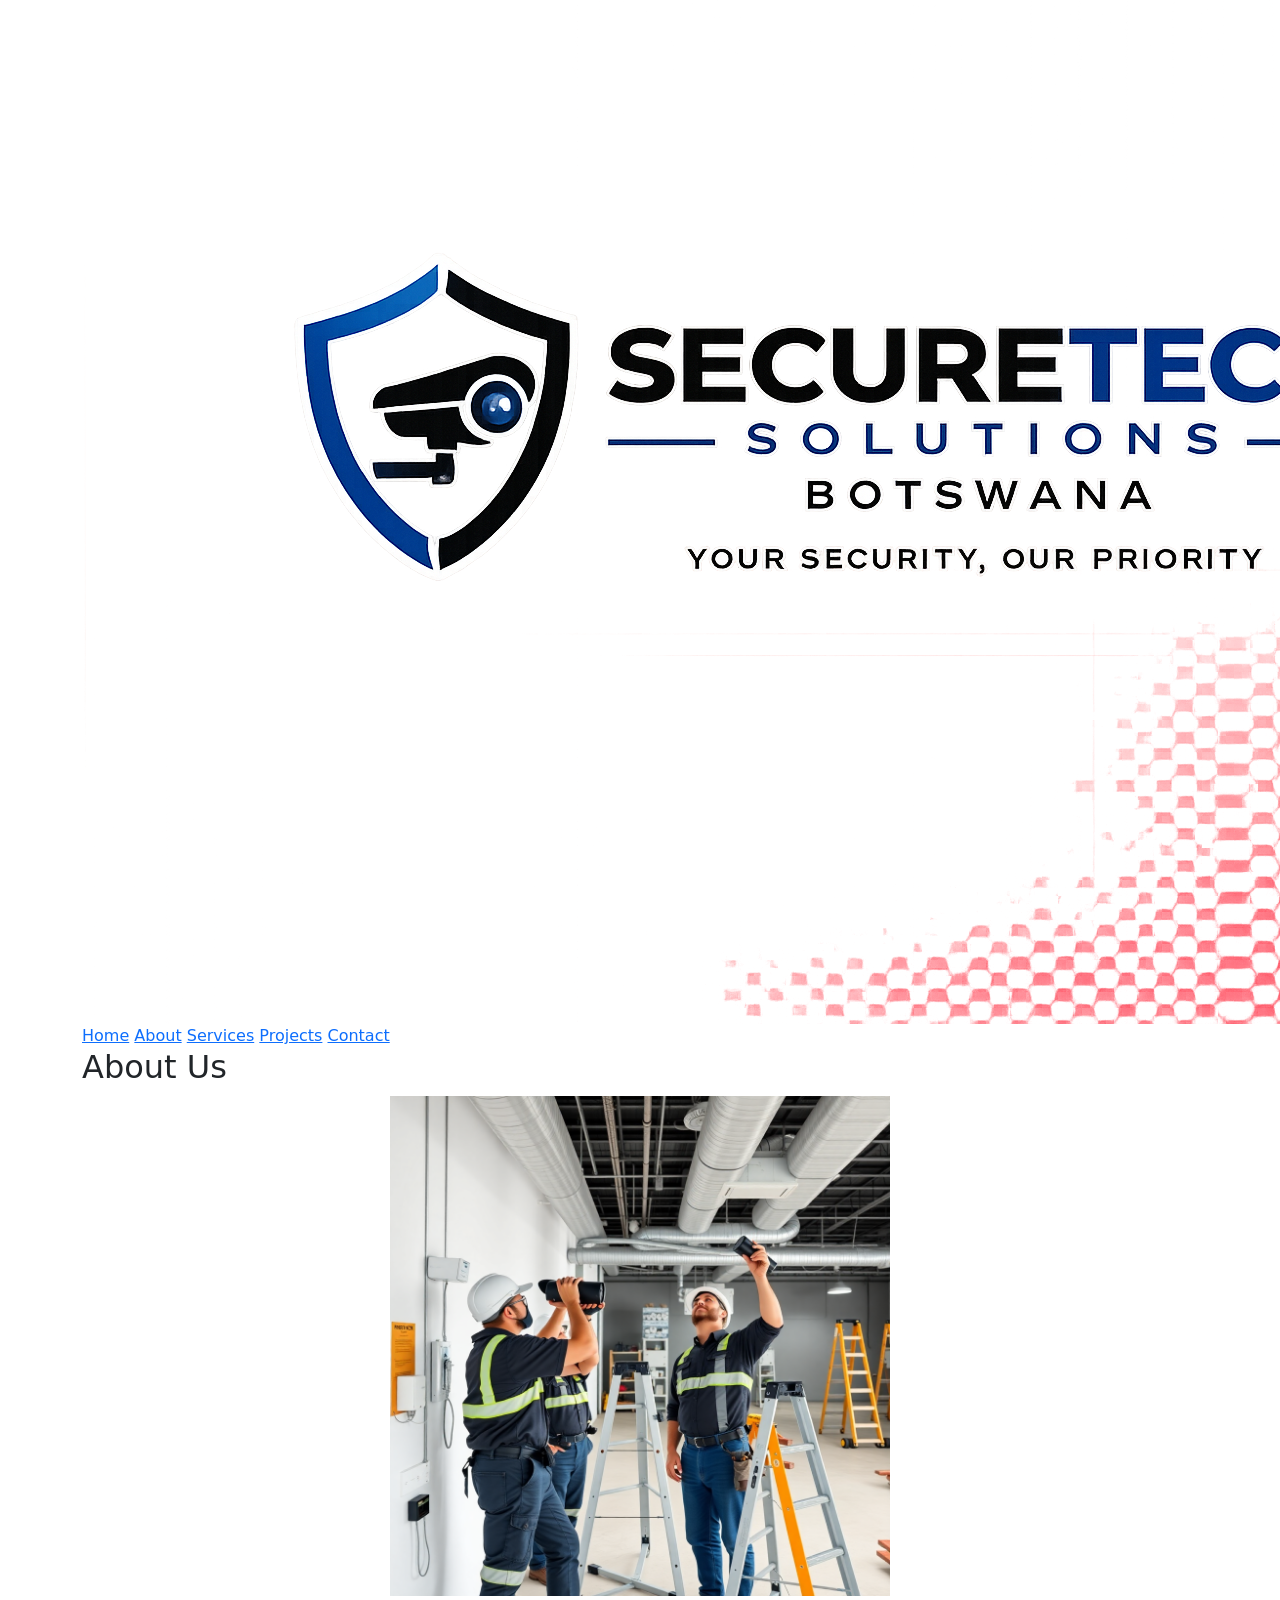
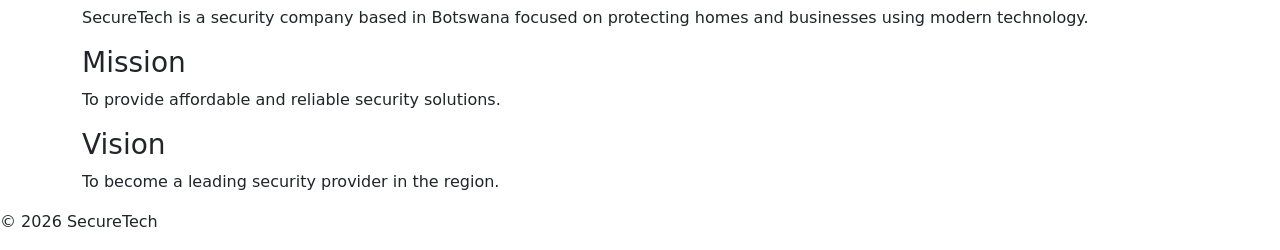
==== about.html @ 46d8fe5b "Update image styling in about.html Adjusted image width and added styling for centering." ====
<!DOCTYPE html>
<html>
<head>
    <title>About</title>
    <link rel="stylesheet" href="css/styles.css">
    <link href="https://cdn.jsdelivr.net/npm/bootstrap@5.3.0/dist/css/bootstrap.min.css" rel="stylesheet">
</head>

<body>

<nav>
    <div class="container nav-container">

        <div style="display:flex; align-items:center;">
            <img src="images/logo.jpg" class="logo" style="margin-right:10px;">
            <h3 style="color:white;">SecureTech</h3>
        </div>

        <div>
            <a href="index.html" class="nav-btn">Home</a>
            <a href="about.html" class="nav-btn">About</a>
            <a href="services.html" class="nav-btn">Services</a>
            <a href="projects.html" class="nav-btn">Projects</a>
            <a href="contact.html" class="nav-btn">Contact</a>
        </div>

    </div>
</nav>

<div class="container section">

    <h2>About Us</h2>

    <img src="images/team.jpg" style="width:60%; max-width:500px; margin: 10px auto; display:block;">
    <p>SecureTech is a security company based in Botswana focused on protecting homes and businesses using modern technology.</p>

    <h3>Mission</h3>
    <p>To provide affordable and reliable security solutions.</p>

    <h3>Vision</h3>
    <p>To become a leading security provider in the region.</p>

</div>

<footer>
    <p>© 2026 SecureTech</p>
</footer>

</body>
</html>
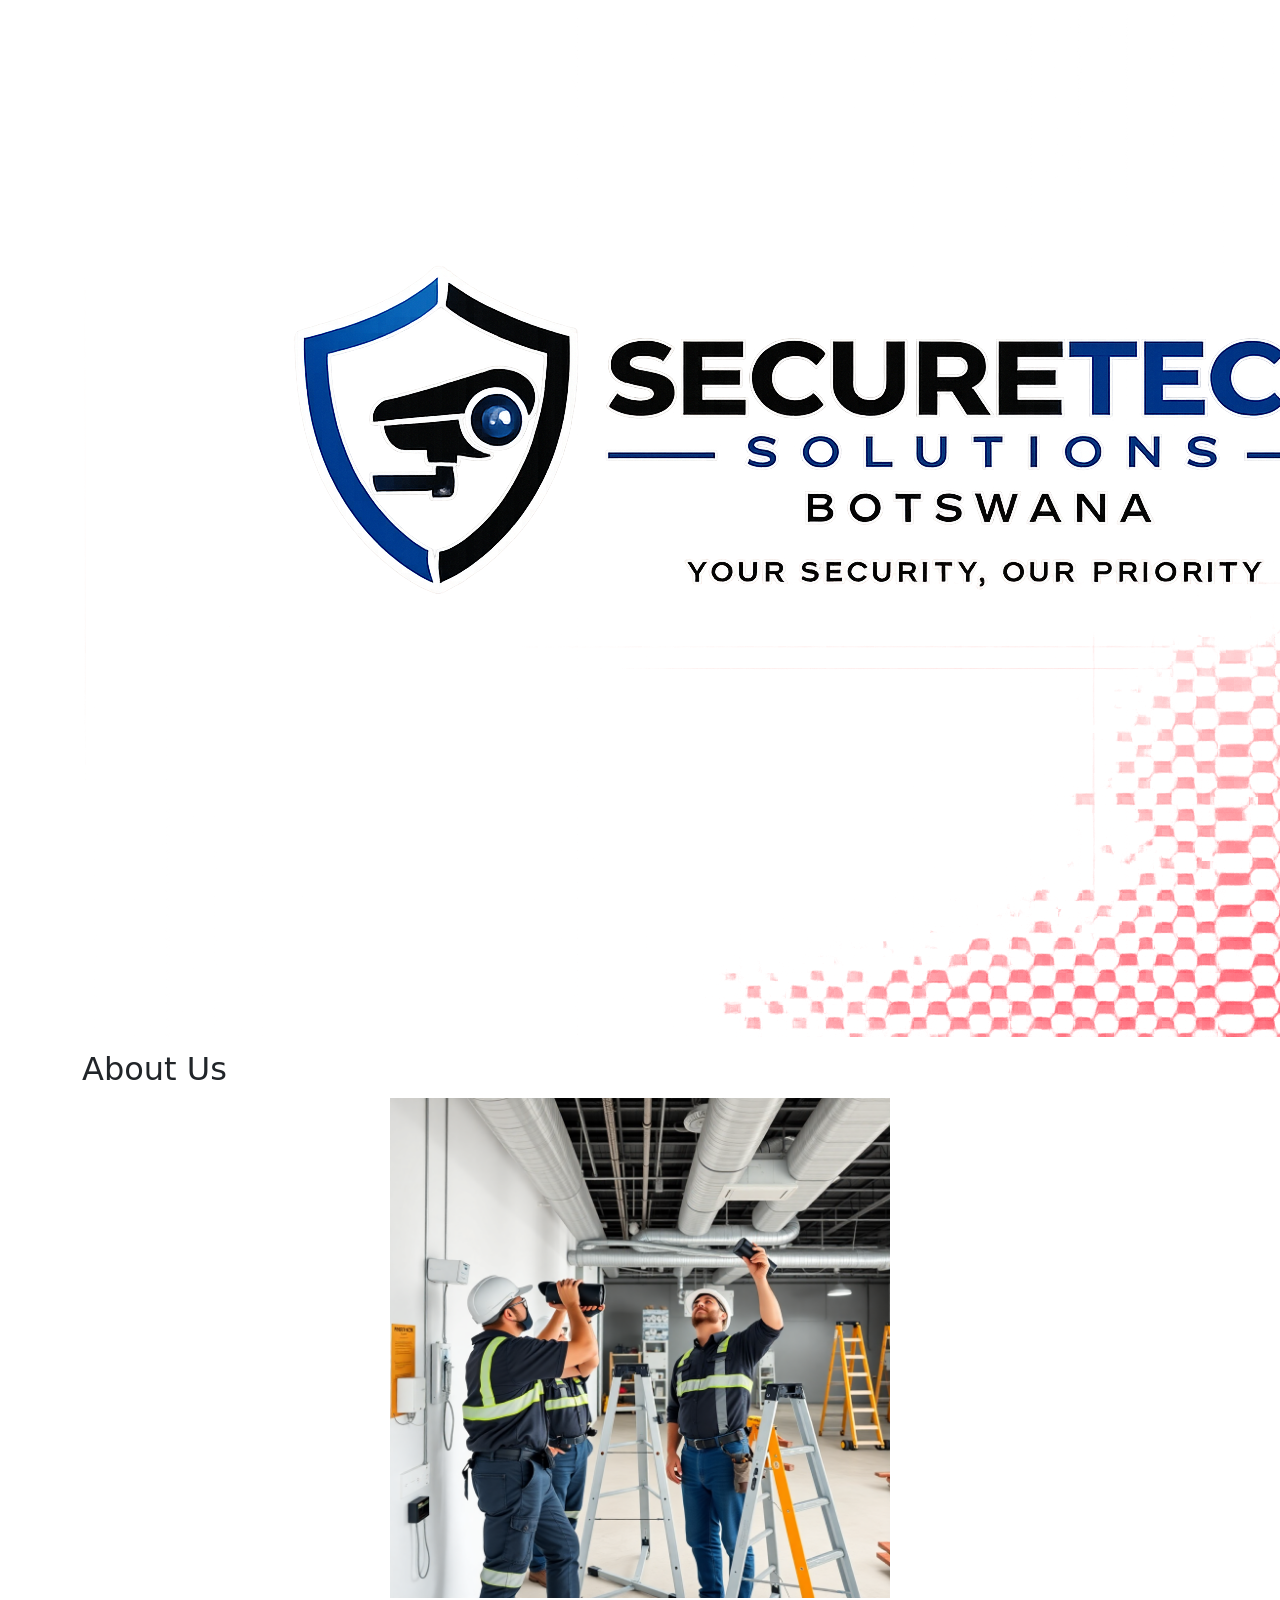
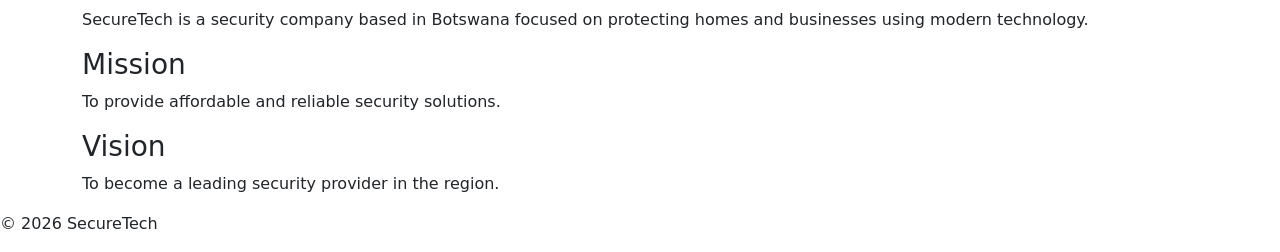
==== commit 4e4a94a7: "Refactor navigation bar with Bootstrap styling" ====
--- a/about.html
+++ b/about.html
@@ -8,15 +8,19 @@
 
 <body>
 
-<nav>
-    <div class="container nav-container">
+<link href="https://cdn.jsdelivr.net/npm/bootstrap@5.3.0/dist/css/bootstrap.min.css" rel="stylesheet">
 
-        <div style="display:flex; align-items:center;">
-            <img src="images/logo.jpg" class="logo" style="margin-right:10px;">
-            <h3 style="color:white;">SecureTech</h3>
-        </div>
+<nav class="navbar navbar-expand-lg navbar-dark navbar-custom sticky-top">
+    <div class="container">
 
-        <div>
+        
+        <a class="navbar-brand d-flex align-items-center" href="index.html">
+            <img src="images/logo.jpg" class="logo me-2">
+            SecureTech
+        </a>
+
+        
+        <div class="ms-auto">
             <a href="index.html" class="nav-btn">Home</a>
             <a href="about.html" class="nav-btn">About</a>
             <a href="services.html" class="nav-btn">Services</a>
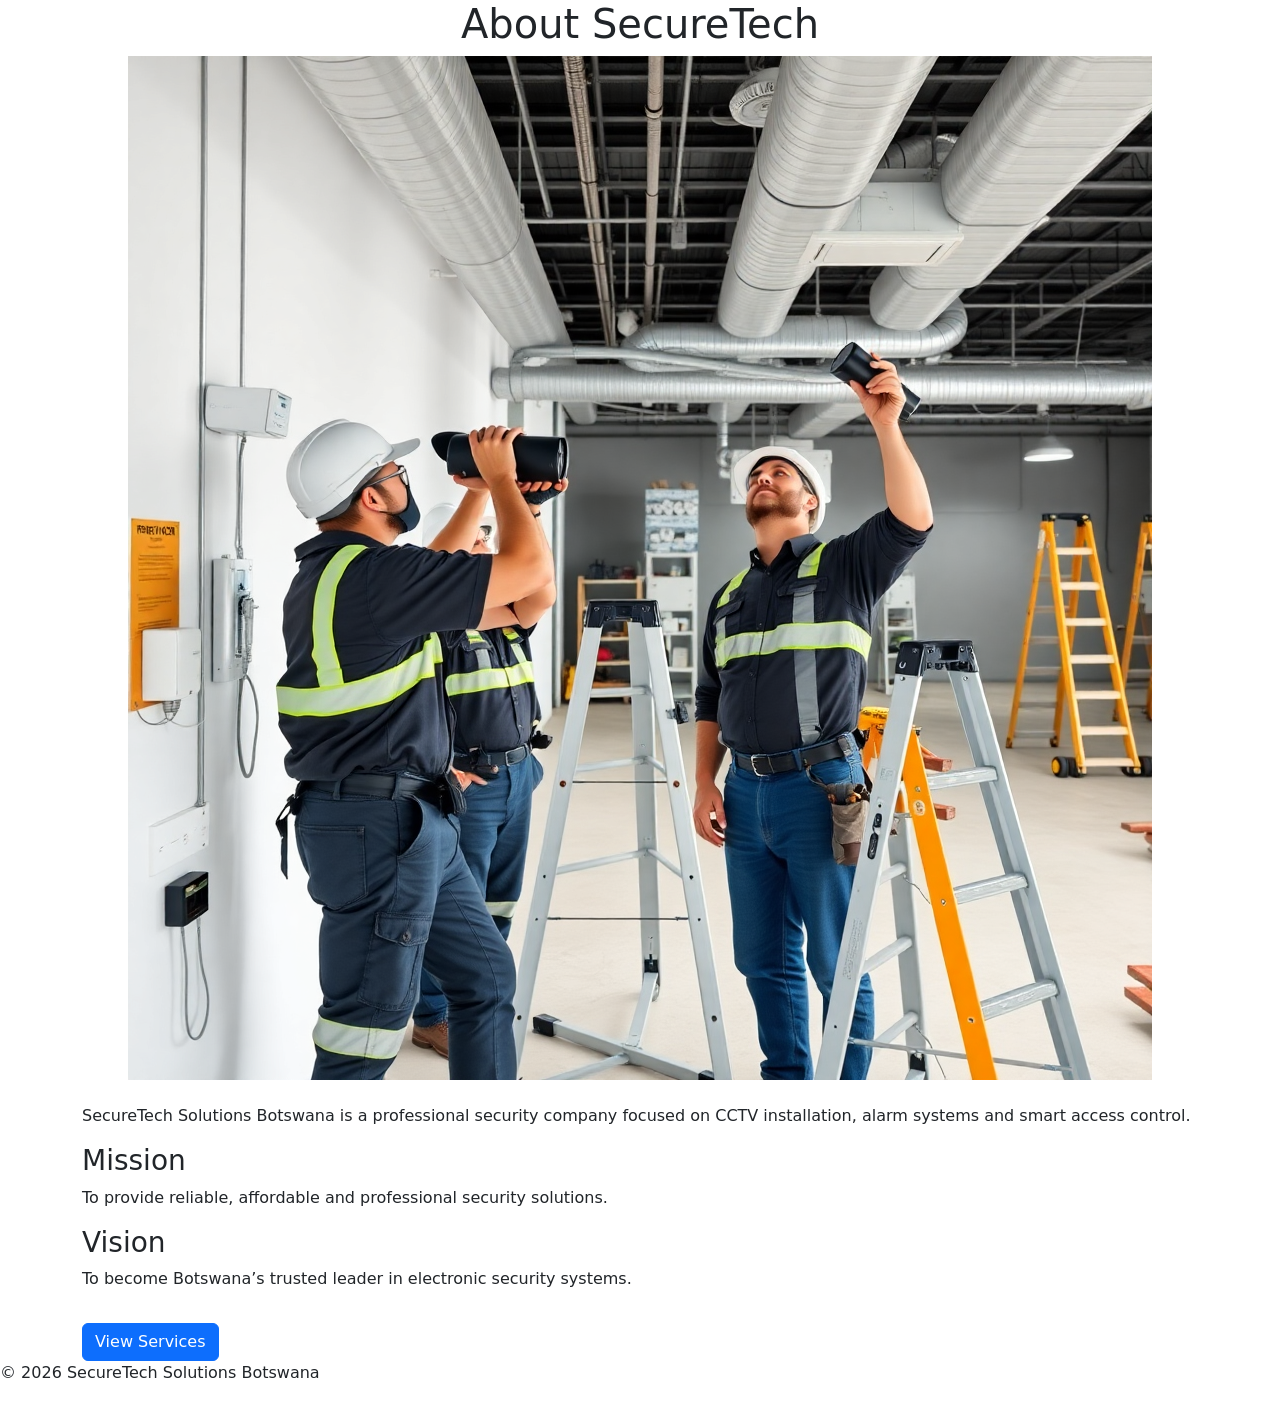
==== commit 0d419a05: "Update About page with new content and structure" ====
--- a/about.html
+++ b/about.html
@@ -1,53 +1,62 @@
 <!DOCTYPE html>
-<html>
+<html lang="en">
 <head>
-    <title>About</title>
+
+    <meta charset="UTF-8">
+    <meta name="viewport" content="width=device-width, initial-scale=1.0">
+
+    <title>About Us</title>
+
     <link rel="stylesheet" href="css/styles.css">
+
     <link href="https://cdn.jsdelivr.net/npm/bootstrap@5.3.0/dist/css/bootstrap.min.css" rel="stylesheet">
+
+    <script src="https://cdn.jsdelivr.net/npm/bootstrap@5.3.0/dist/js/bootstrap.bundle.min.js"></script>
+
 </head>
 
 <body>
 
-<link href="https://cdn.jsdelivr.net/npm/bootstrap@5.3.0/dist/css/bootstrap.min.css" rel="stylesheet">
-
-<nav class="navbar navbar-expand-lg navbar-dark navbar-custom sticky-top">
-    <div class="container">
-
-        
-        <a class="navbar-brand d-flex align-items-center" href="index.html">
-            <img src="images/logo.jpg" class="logo me-2">
-            SecureTech
-        </a>
-
-        
-        <div class="ms-auto">
-            <a href="index.html" class="nav-btn">Home</a>
-            <a href="about.html" class="nav-btn">About</a>
-            <a href="services.html" class="nav-btn">Services</a>
-            <a href="projects.html" class="nav-btn">Projects</a>
-            <a href="contact.html" class="nav-btn">Contact</a>
-        </div>
-
-    </div>
-</nav>
+<!-- SAME NAVBAR -->
 
 <div class="container section">
 
-    <h2>About Us</h2>
+    <div class="text-center mb-4">
 
-    <img src="images/team.jpg" style="width:60%; max-width:500px; margin: 10px auto; display:block;">
-    <p>SecureTech is a security company based in Botswana focused on protecting homes and businesses using modern technology.</p>
+        <h1>About SecureTech</h1>
 
-    <h3>Mission</h3>
-    <p>To provide affordable and reliable security solutions.</p>
+        <img src="images/team.jpg" class="page-image" alt="Team">
 
-    <h3>Vision</h3>
-    <p>To become a leading security provider in the region.</p>
+    </div>
+
+    <div class="card-box">
+
+        <p>
+            SecureTech Solutions Botswana is a professional security company focused on CCTV installation, alarm systems and smart access control.
+        </p>
+
+        <h3>Mission</h3>
+
+        <p>
+            To provide reliable, affordable and professional security solutions.
+        </p>
+
+        <h3>Vision</h3>
+
+        <p>
+            To become Botswana’s trusted leader in electronic security systems.
+        </p>
+
+        <a href="services.html" class="btn btn-primary mt-3">
+            View Services
+        </a>
+
+    </div>
 
 </div>
 
 <footer>
-    <p>© 2026 SecureTech</p>
+    <p>© 2026 SecureTech Solutions Botswana</p>
 </footer>
 
 </body>
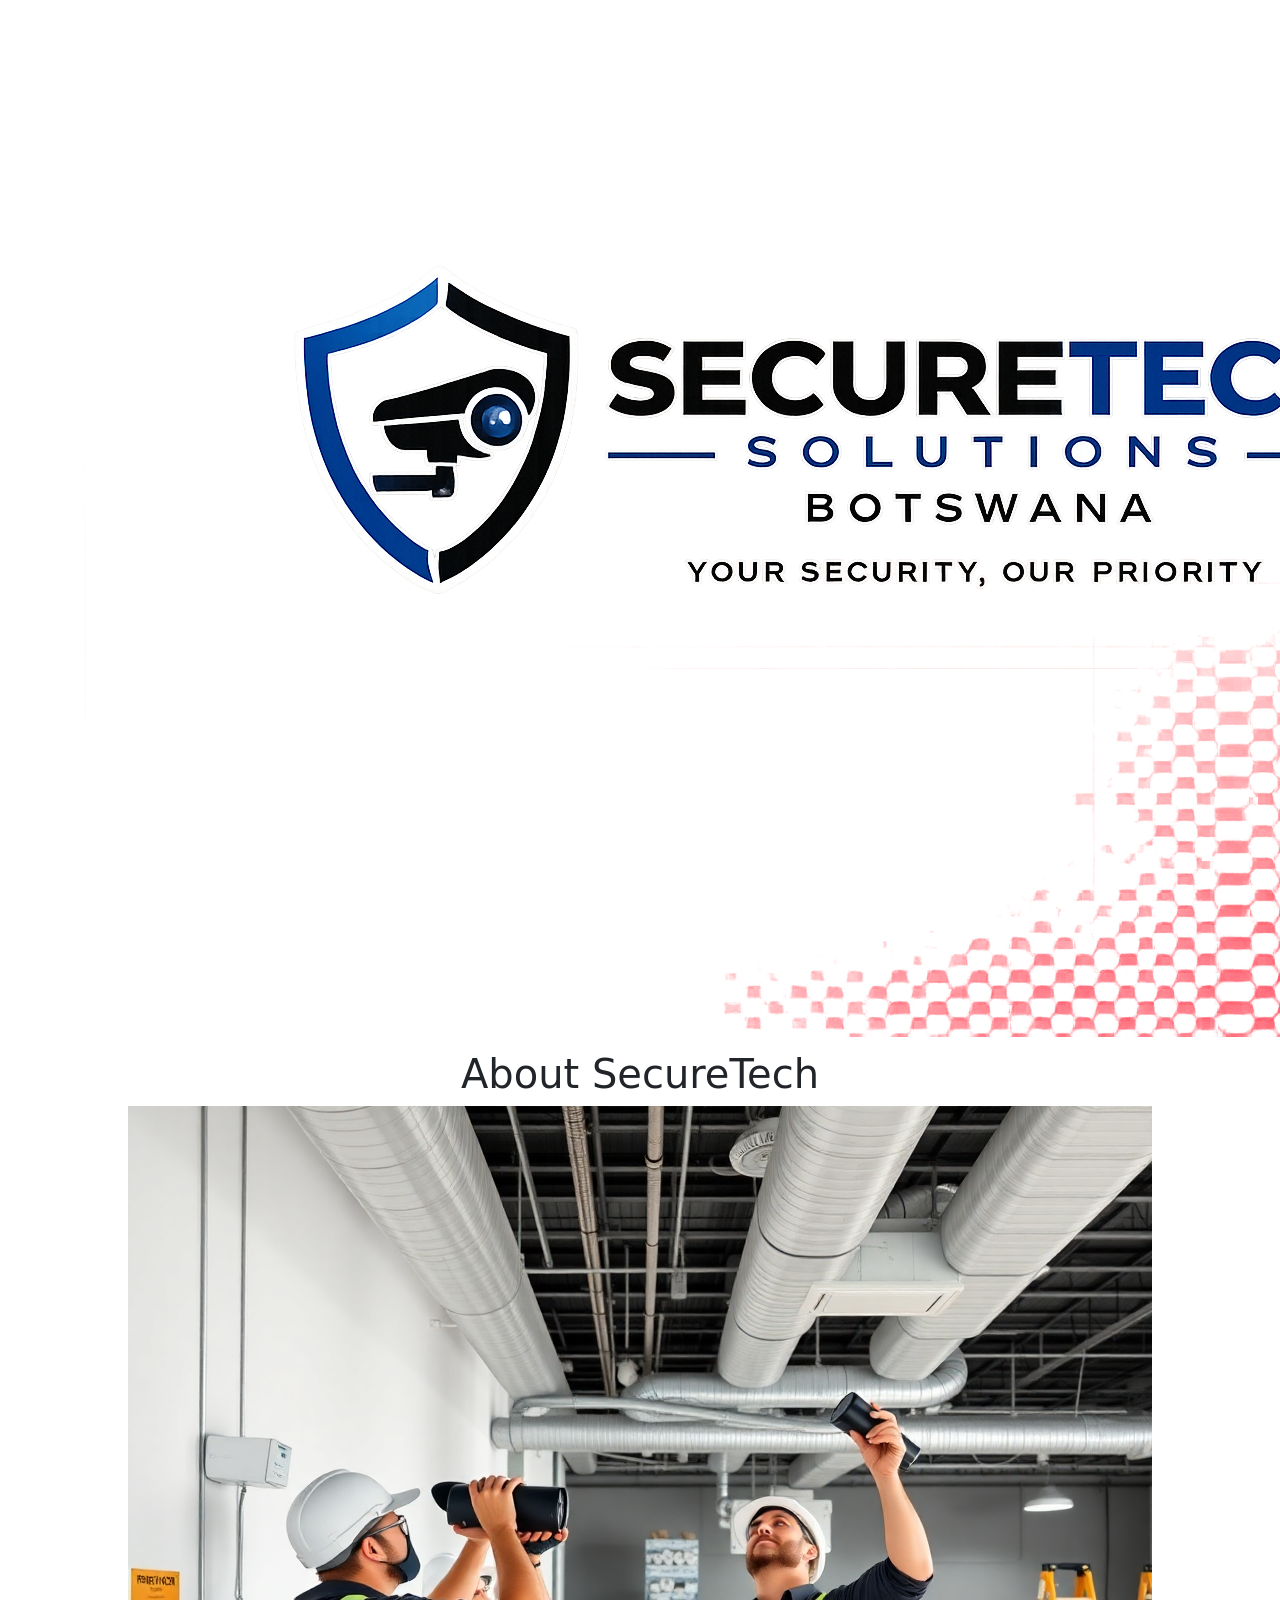
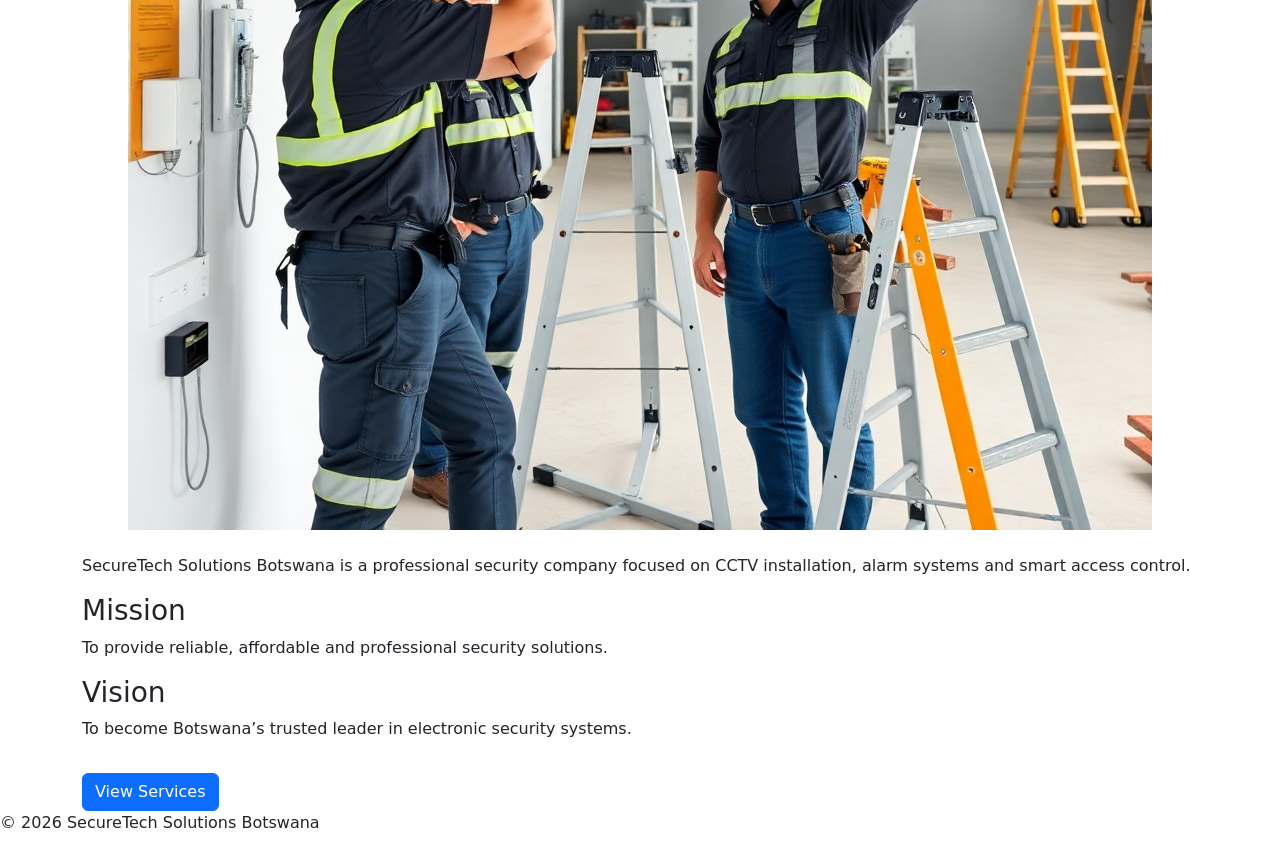
==== commit 2993aebb: "Add responsive navbar to about.html" ====
--- a/about.html
+++ b/about.html
@@ -17,7 +17,57 @@
 
 <body>
 
-<!-- SAME NAVBAR -->
+<nav class="navbar navbar-expand-lg navbar-dark navbar-custom sticky-top">
+    <div class="container">
+
+        <a class="navbar-brand d-flex align-items-center" href="index.html">
+            <img src="images/logo.jpg" class="logo me-2" alt="SecureTech Logo">
+            SecureTech
+        </a>
+
+        <button class="navbar-toggler" type="button" data-bs-toggle="collapse" data-bs-target="#navbarNav">
+            <span class="navbar-toggler-icon"></span>
+        </button>
+
+        <div class="collapse navbar-collapse" id="navbarNav">
+
+            <ul class="navbar-nav ms-auto align-items-center">
+
+                <li class="nav-item">
+                    <a class="nav-btn" href="index.html">Home</a>
+                </li>
+
+                <li class="nav-item">
+                    <a class="nav-btn" href="about.html">About</a>
+                </li>
+
+                <li class="nav-item dropdown">
+                    <a class="nav-btn dropdown-toggle" href="#" role="button" data-bs-toggle="dropdown">
+                        Services
+                    </a>
+
+                    <ul class="dropdown-menu">
+                        <li><a class="dropdown-item" href="services.html">All Services</a></li>
+                        <li><a class="dropdown-item" href="cctv.html">CCTV Installation</a></li>
+                        <li><a class="dropdown-item" href="alarms.html">Alarm Systems</a></li>
+                        <li><a class="dropdown-item" href="access-control.html">Access Control</a></li>
+                        <li><a class="dropdown-item" href="maintenance.html">Maintenance</a></li>
+                    </ul>
+                </li>
+
+                <li class="nav-item">
+                    <a class="nav-btn" href="projects.html">Projects</a>
+                </li>
+
+                <li class="nav-item">
+                    <a class="nav-btn" href="contact.html">Contact</a>
+                </li>
+
+            </ul>
+
+        </div>
+    </div>
+</nav>
 
 <div class="container section">
 
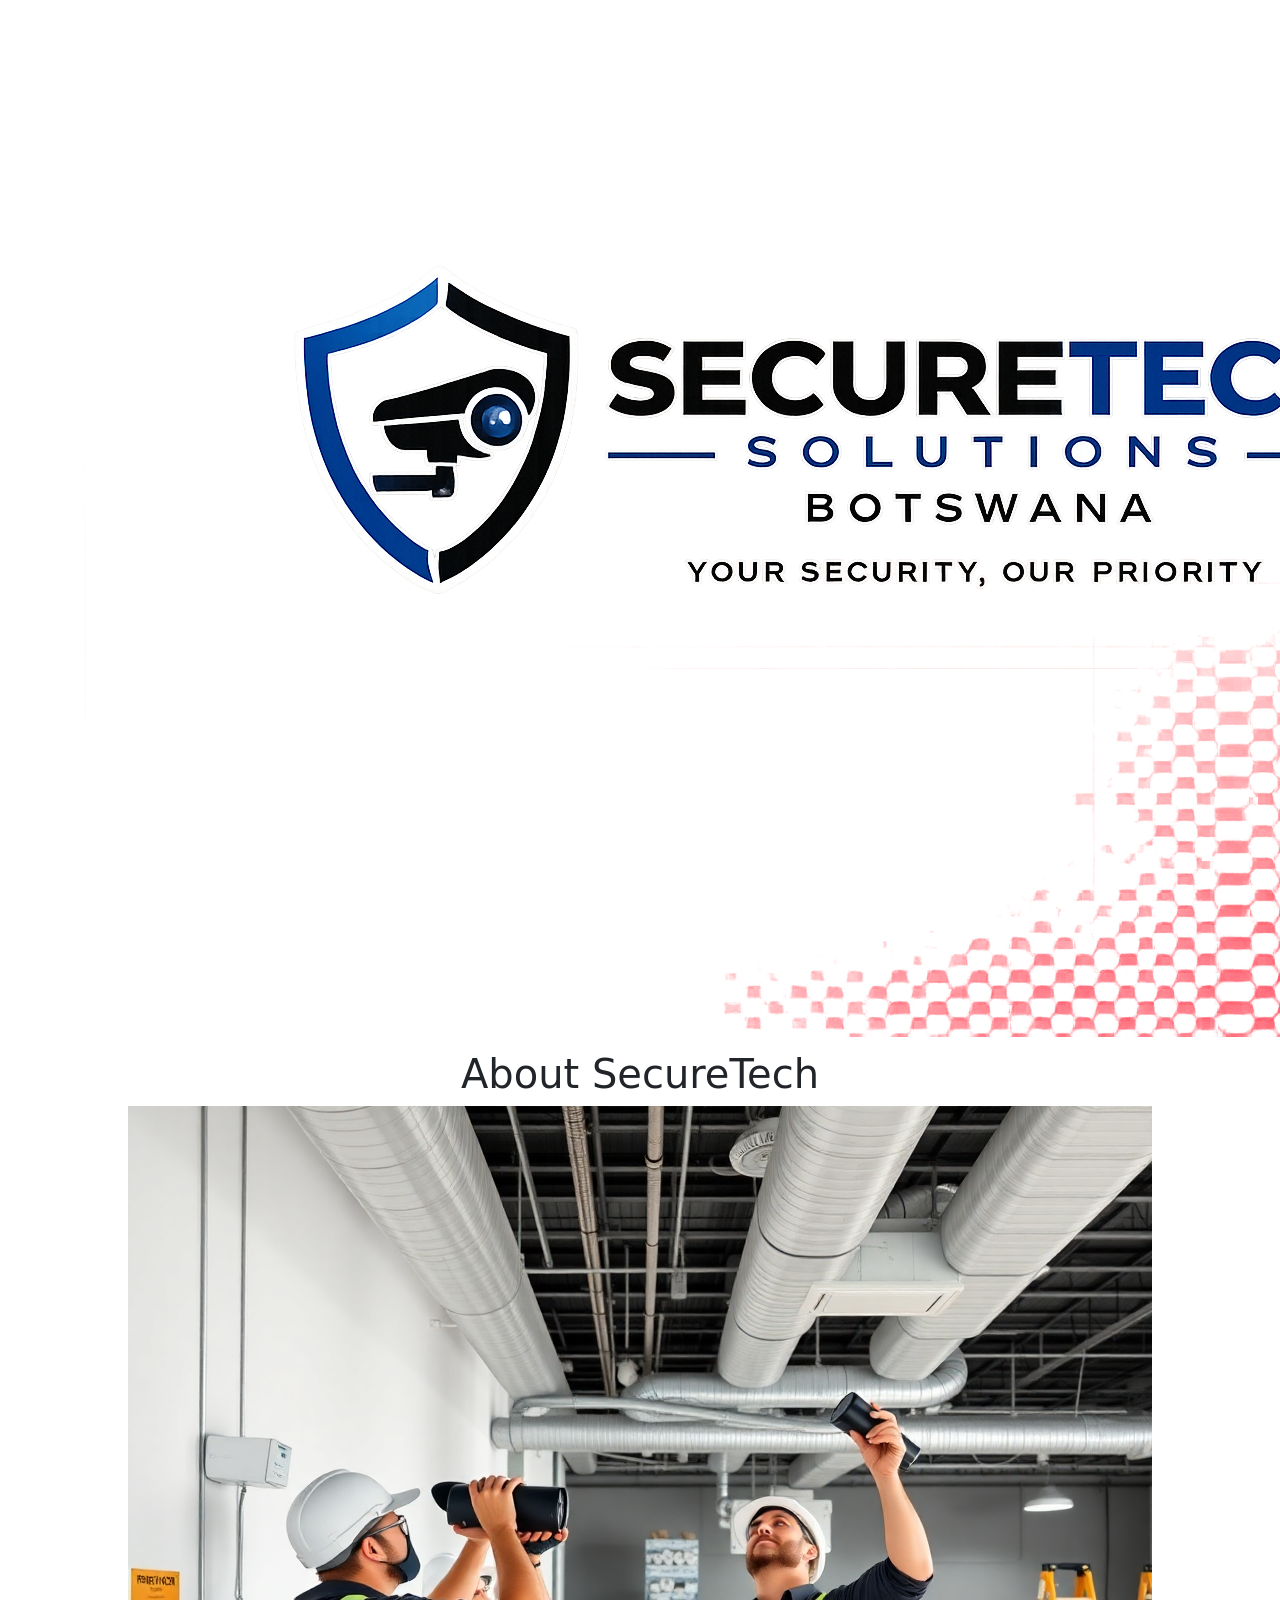
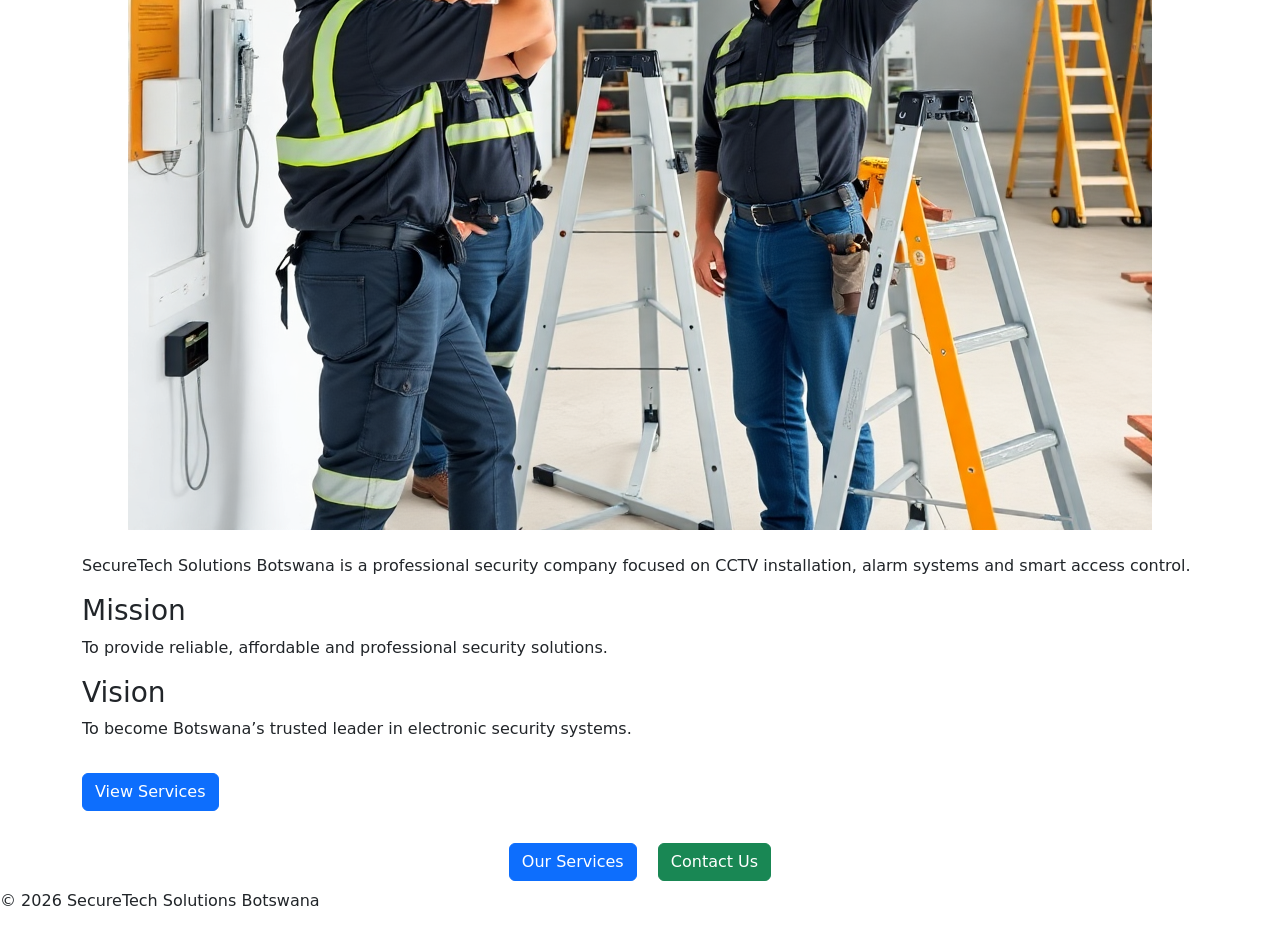
==== commit c2a4867b: "Add service and contact links to about.html" ====
--- a/about.html
+++ b/about.html
@@ -102,7 +102,17 @@
         </a>
 
     </div>
+<div class="text-center mt-4">
 
+    <a href="services.html" class="btn btn-primary m-2">
+        Our Services
+    </a>
+
+    <a href="contact.html" class="btn btn-success m-2">
+        Contact Us
+    </a>
+
+</div>
 </div>
 
 <footer>
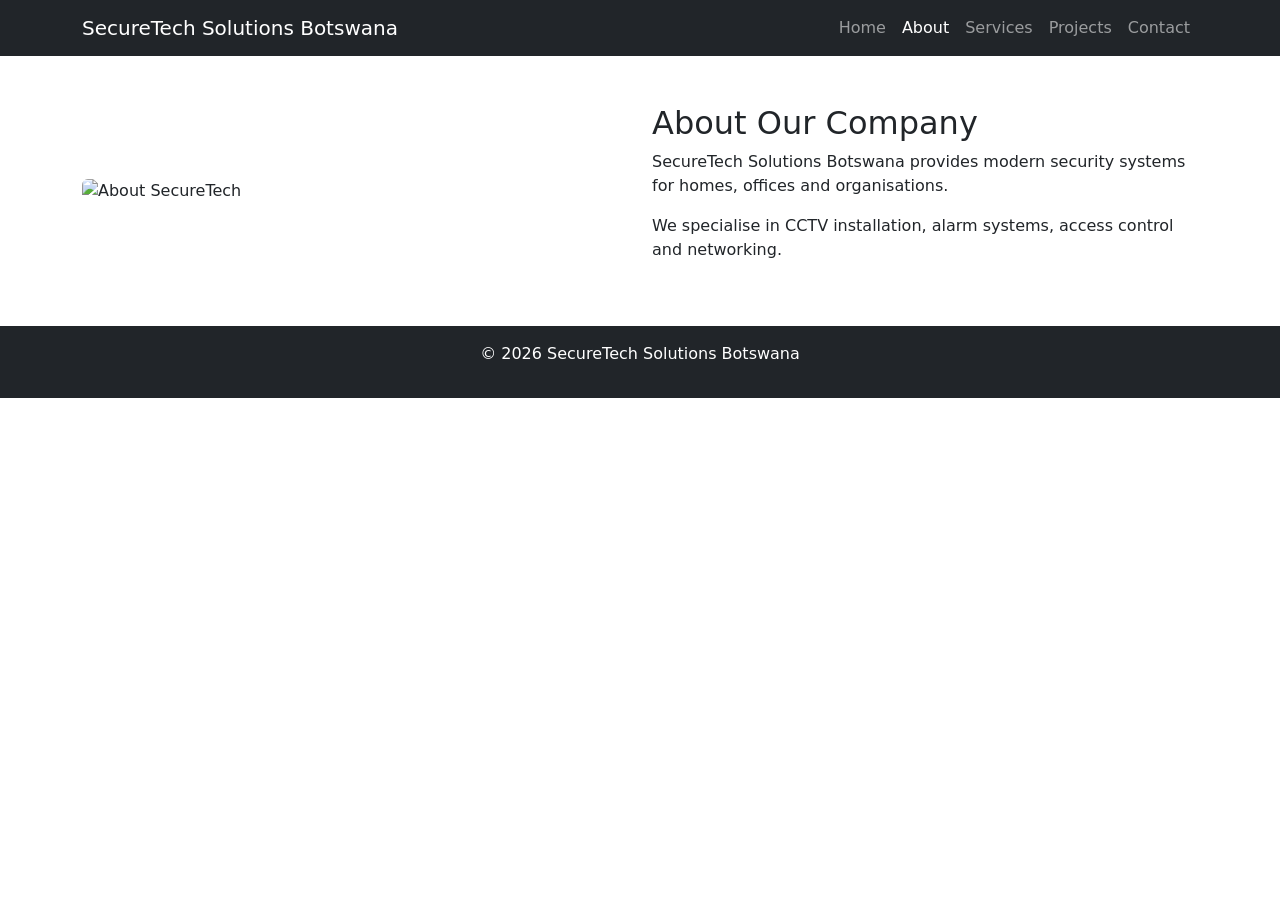
==== commit 585daa1b: "Revise About Us page layout and content Updated the About Us page with new content and styling." ====
--- a/about.html
+++ b/about.html
@@ -1,122 +1,95 @@
 <!DOCTYPE html>
 <html lang="en">
+
 <head>
+<meta charset="UTF-8">
+<meta name="viewport" content="width=device-width, initial-scale=1.0">
 
-    <meta charset="UTF-8">
-    <meta name="viewport" content="width=device-width, initial-scale=1.0">
+<title>About Us</title>
 
-    <title>About Us</title>
+<link href="https://cdn.jsdelivr.net/npm/bootstrap@5.3.3/dist/css/bootstrap.min.css" rel="stylesheet">
 
-    <link rel="stylesheet" href="css/styles.css">
-
-    <link href="https://cdn.jsdelivr.net/npm/bootstrap@5.3.0/dist/css/bootstrap.min.css" rel="stylesheet">
-
-    <script src="https://cdn.jsdelivr.net/npm/bootstrap@5.3.0/dist/js/bootstrap.bundle.min.js"></script>
+<link rel="stylesheet" href="style.css">
 
 </head>
 
 <body>
 
-<nav class="navbar navbar-expand-lg navbar-dark navbar-custom sticky-top">
-    <div class="container">
+<nav class="navbar navbar-expand-lg navbar-dark bg-dark">
 
-        <a class="navbar-brand d-flex align-items-center" href="index.html">
-            <img src="images/logo.jpg" class="logo me-2" alt="SecureTech Logo">
-            SecureTech
-        </a>
+<div class="container">
 
-        <button class="navbar-toggler" type="button" data-bs-toggle="collapse" data-bs-target="#navbarNav">
-            <span class="navbar-toggler-icon"></span>
-        </button>
+<a class="navbar-brand" href="index.html">
+SecureTech Solutions Botswana
+</a>
 
-        <div class="collapse navbar-collapse" id="navbarNav">
+<ul class="navbar-nav ms-auto">
 
-            <ul class="navbar-nav ms-auto align-items-center">
+<li class="nav-item">
+<a class="nav-link" href="index.html">Home</a>
+</li>
 
-                <li class="nav-item">
-                    <a class="nav-btn" href="index.html">Home</a>
-                </li>
+<li class="nav-item">
+<a class="nav-link active" href="about.html">About</a>
+</li>
 
-                <li class="nav-item">
-                    <a class="nav-btn" href="about.html">About</a>
-                </li>
+<li class="nav-item">
+<a class="nav-link" href="services.html">Services</a>
+</li>
 
-                <li class="nav-item dropdown">
-                    <a class="nav-btn dropdown-toggle" href="#" role="button" data-bs-toggle="dropdown">
-                        Services
-                    </a>
+<li class="nav-item">
+<a class="nav-link" href="projects.html">Projects</a>
+</li>
 
-                    <ul class="dropdown-menu">
-                        <li><a class="dropdown-item" href="services.html">All Services</a></li>
-                        <li><a class="dropdown-item" href="cctv.html">CCTV Installation</a></li>
-                        <li><a class="dropdown-item" href="alarms.html">Alarm Systems</a></li>
-                        <li><a class="dropdown-item" href="access-control.html">Access Control</a></li>
-                        <li><a class="dropdown-item" href="maintenance.html">Maintenance</a></li>
-                    </ul>
-                </li>
+<li class="nav-item">
+<a class="nav-link" href="contact.html">Contact</a>
+</li>
 
-                <li class="nav-item">
-                    <a class="nav-btn" href="projects.html">Projects</a>
-                </li>
+</ul>
 
-                <li class="nav-item">
-                    <a class="nav-btn" href="contact.html">Contact</a>
-                </li>
-
-            </ul>
-
-        </div>
-    </div>
+</div>
 </nav>
 
-<div class="container section">
+<section class="container py-5">
 
-    <div class="text-center mb-4">
+<div class="row align-items-center">
 
-        <h1>About SecureTech</h1>
+<div class="col-md-6">
 
-        <img src="images/team.jpg" class="page-image" alt="Team">
-
-    </div>
-
-    <div class="card-box">
-
-        <p>
-            SecureTech Solutions Botswana is a professional security company focused on CCTV installation, alarm systems and smart access control.
-        </p>
-
-        <h3>Mission</h3>
-
-        <p>
-            To provide reliable, affordable and professional security solutions.
-        </p>
-
-        <h3>Vision</h3>
-
-        <p>
-            To become Botswana’s trusted leader in electronic security systems.
-        </p>
-
-        <a href="services.html" class="btn btn-primary mt-3">
-            View Services
-        </a>
-
-    </div>
-<div class="text-center mt-4">
-
-    <a href="services.html" class="btn btn-primary m-2">
-        Our Services
-    </a>
-
-    <a href="contact.html" class="btn btn-success m-2">
-        Contact Us
-    </a>
+<img src="images/about.jpg"
+class="img-fluid rounded"
+alt="About SecureTech"
+width="600"
+height="400">
 
 </div>
+
+<div class="col-md-6">
+
+<h2>About Our Company</h2>
+
+<p>
+SecureTech Solutions Botswana provides
+modern security systems for homes,
+offices and organisations.
+</p>
+
+<p>
+We specialise in CCTV installation,
+alarm systems, access control and networking.
+</p>
+
 </div>
 
-<footer>
-    <p>© 2026 SecureTech Solutions Botswana</p>
+</div>
+</section>
+
+<footer class="bg-dark text-white text-center p-3">
+
+<p>
+&copy; 2026 SecureTech Solutions Botswana
+</p>
+
 </footer>
 
 </body>
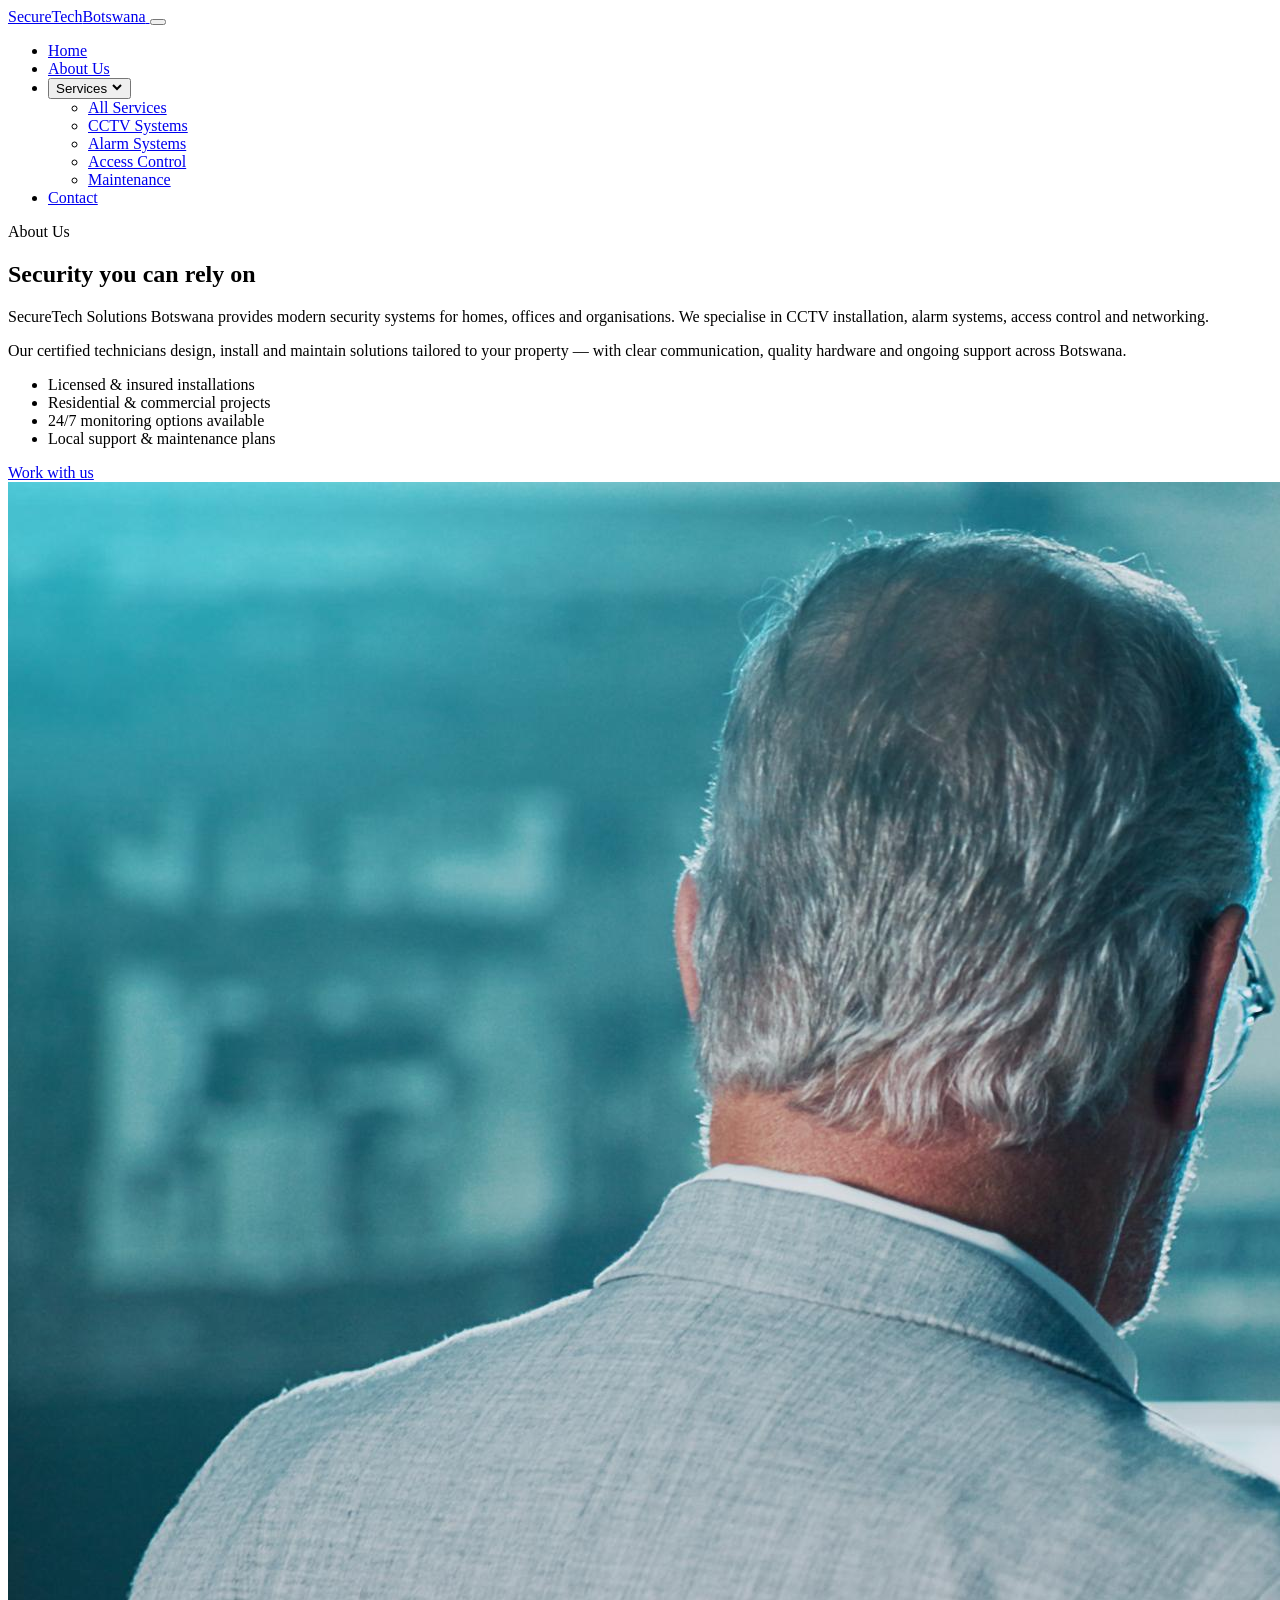
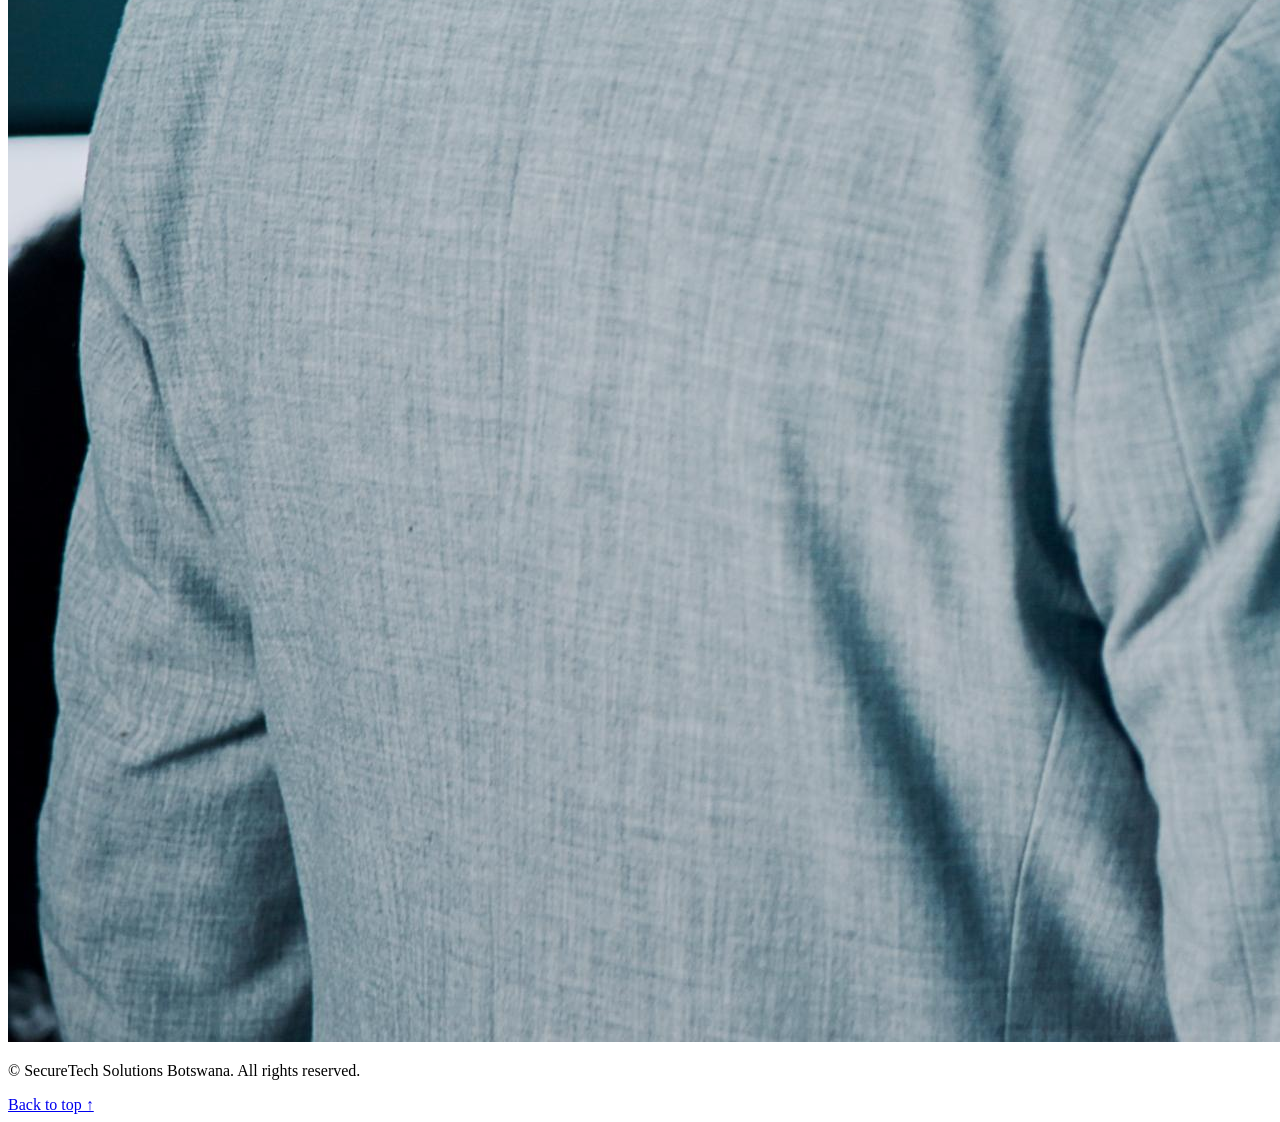
==== commit 2dac05d5: "Enhance SEO with meta tags and title update Added meta description and updated title for SEO." ====
--- a/about.html
+++ b/about.html
@@ -1,96 +1,91 @@
 <!DOCTYPE html>
 <html lang="en">
-
 <head>
-<meta charset="UTF-8">
-<meta name="viewport" content="width=device-width, initial-scale=1.0">
-
-<title>About Us</title>
-
-<link href="https://cdn.jsdelivr.net/npm/bootstrap@5.3.3/dist/css/bootstrap.min.css" rel="stylesheet">
-
-<link rel="stylesheet" href="style.css">
-
+  <meta charset="UTF-8">
+  <meta name="viewport" content="width=device-width, initial-scale=1.0">
+  <meta name="description" content="About SecureTech Solutions Botswana — modern security for homes and businesses.">
+  <title>About Us | SecureTech Solutions Botswana</title>
+  <link rel="stylesheet" href="style.css">
 </head>
-
 <body>
 
-<nav class="navbar navbar-expand-lg navbar-dark bg-dark">
+  <header class="site-header" id="top">
+    <nav class="navbar" aria-label="Main navigation">
+      <a href="index.html" class="logo">
+        <img src="images/logo.png" alt="" class="logo-img" onerror="this.style.display='none'">
+        <span class="logo-text">SecureTech<span class="logo-accent">Botswana</span></span>
+      </a>
+      <button type="button" class="nav-toggle" aria-label="Open menu" aria-expanded="false" aria-controls="nav-menu">
+        <span class="nav-toggle-bar"></span>
+        <span class="nav-toggle-bar"></span>
+        <span class="nav-toggle-bar"></span>
+      </button>
+      <ul class="nav-menu" id="nav-menu">
+        <li><a href="index.html" class="nav-link">Home</a></li>
+        <li><a href="about.html" class="nav-link active">About Us</a></li>
+        <li class="nav-item-dropdown">
+          <button type="button" class="nav-link nav-dropdown-toggle" aria-expanded="false" aria-haspopup="true">
+            Services
+            <svg class="dropdown-icon" width="12" height="12" viewBox="0 0 12 12" aria-hidden="true">
+              <path d="M2 4l4 4 4-4" fill="none" stroke="currentColor" stroke-width="2"/>
+            </svg>
+          </button>
+          <ul class="dropdown-menu" role="menu">
+            <li role="none"><a href="services.html" class="dropdown-link" role="menuitem">All Services</a></li>
+            <li role="none"><a href="cctv.html" class="dropdown-link" role="menuitem">CCTV Systems</a></li>
+            <li role="none"><a href="alarms.html" class="dropdown-link" role="menuitem">Alarm Systems</a></li>
+            <li role="none"><a href="access-control.html" class="dropdown-link" role="menuitem">Access Control</a></li>
+            <li role="none"><a href="maintenance.html" class="dropdown-link" role="menuitem">Maintenance</a></li>
+          </ul>
+        </li>
+        <li><a href="contact.html" class="nav-link nav-cta">Contact</a></li>
+      </ul>
+    </nav>
+  </header>
 
-<div class="container">
+  <main>
+    <!-- Page banner (smaller than home hero) -->
+    <section class="page-banner">
+      <div class="page-banner-overlay"></div>
+      <div class="container page-banner-content">
+        <span class="section-label">About Us</span>
+        <h1>Security you can rely on</h1>
+      </div>
+    </section>
 
-<a class="navbar-brand" href="index.html">
-SecureTech Solutions Botswana
-</a>
+    <section class="section about">
+      <div class="container">
+        <div class="about-grid">
+          <div class="about-text">
+            <p>
+              SecureTech Solutions Botswana provides modern security systems for homes, offices and organisations. We specialise in CCTV installation, alarm systems, access control and networking.
+            </p>
+            <p>
+              Our certified technicians design, install and maintain solutions tailored to your property — with clear communication, quality hardware and ongoing support across Botswana.
+            </p>
+            <ul class="about-features">
+              <li>Licensed &amp; insured installations</li>
+              <li>Residential &amp; commercial projects</li>
+              <li>24/7 monitoring options available</li>
+              <li>Local support &amp; maintenance plans</li>
+            </ul>
+            <a href="contact.html" class="btn btn-primary">Work with us</a>
+          </div>
+          <div class="about-image-wrap">
+            <img src="images/about.jpg" alt="SecureTech team at work" class="about-image" onerror="this.parentElement.classList.add('placeholder')">
+          </div>
+        </div>
+      </div>
+    </section>
+  </main>
 
-<ul class="navbar-nav ms-auto">
+  <footer class="site-footer">
+    <div class="container footer-inner">
+      <p>&copy; <span class="year"></span> SecureTech Solutions Botswana. All rights reserved.</p>
+      <a href="#top" class="footer-top">Back to top ↑</a>
+    </div>
+  </footer>
 
-<li class="nav-item">
-<a class="nav-link" href="index.html">Home</a>
-</li>
-
-<li class="nav-item">
-<a class="nav-link active" href="about.html">About</a>
-</li>
-
-<li class="nav-item">
-<a class="nav-link" href="services.html">Services</a>
-</li>
-
-<li class="nav-item">
-<a class="nav-link" href="projects.html">Projects</a>
-</li>
-
-<li class="nav-item">
-<a class="nav-link" href="contact.html">Contact</a>
-</li>
-
-</ul>
-
-</div>
-</nav>
-
-<section class="container py-5">
-
-<div class="row align-items-center">
-
-<div class="col-md-6">
-
-<img src="images/about.jpg"
-class="img-fluid rounded"
-alt="About SecureTech"
-width="600"
-height="400">
-
-</div>
-
-<div class="col-md-6">
-
-<h2>About Our Company</h2>
-
-<p>
-SecureTech Solutions Botswana provides
-modern security systems for homes,
-offices and organisations.
-</p>
-
-<p>
-We specialise in CCTV installation,
-alarm systems, access control and networking.
-</p>
-
-</div>
-
-</div>
-</section>
-
-<footer class="bg-dark text-white text-center p-3">
-
-<p>
-&copy; 2026 SecureTech Solutions Botswana
-</p>
-
-</footer>
-
+  <script src="script.js"></script>
 </body>
 </html>
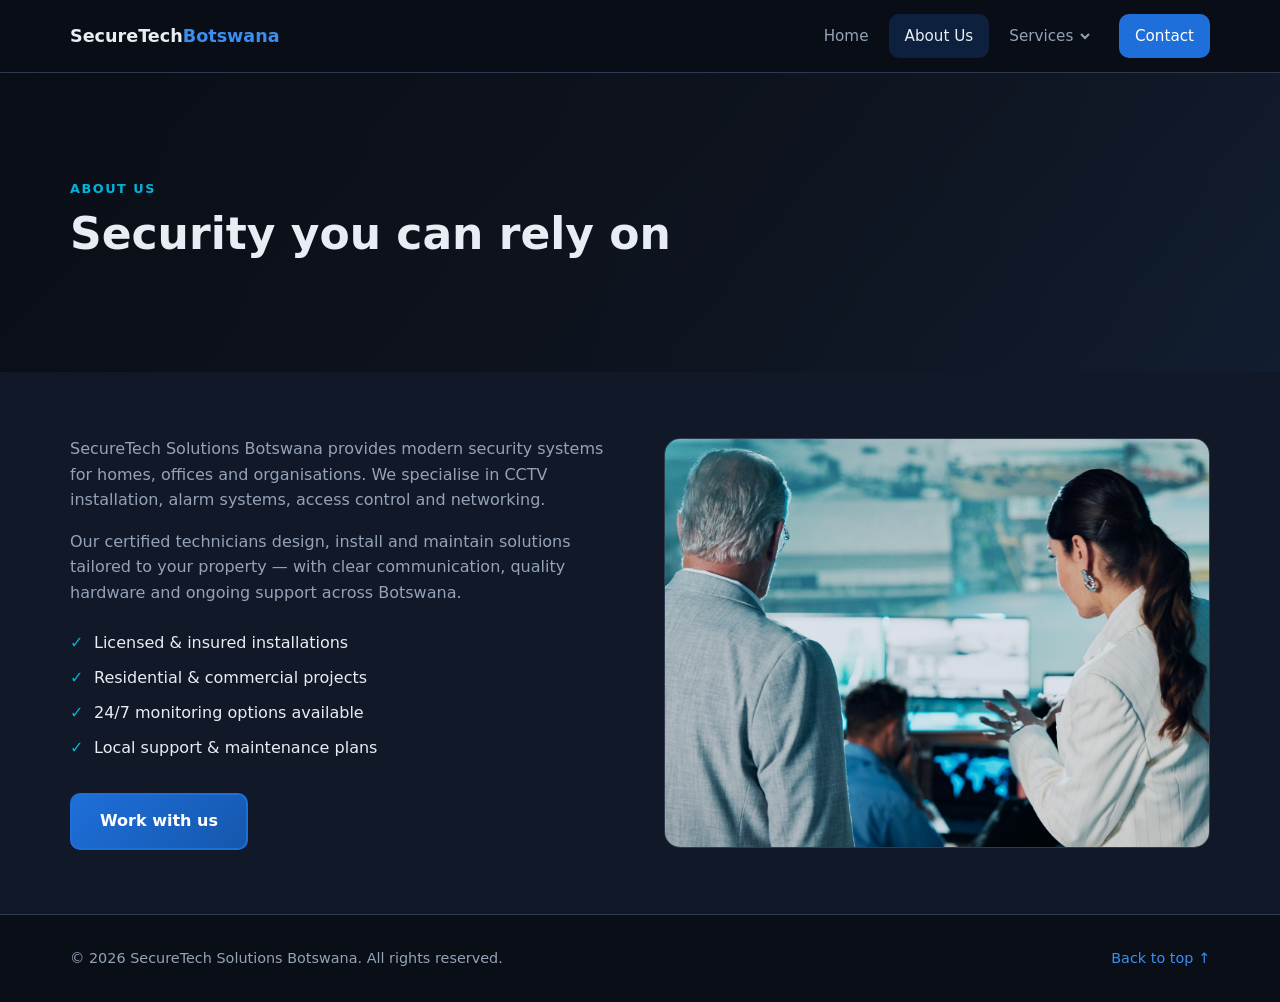
==== commit 1f1fb59a: "Add files via upload" ====
--- a/about.html
+++ b/about.html
@@ -1,91 +1,91 @@
-<!DOCTYPE html>
-<html lang="en">
-<head>
-  <meta charset="UTF-8">
-  <meta name="viewport" content="width=device-width, initial-scale=1.0">
-  <meta name="description" content="About SecureTech Solutions Botswana — modern security for homes and businesses.">
-  <title>About Us | SecureTech Solutions Botswana</title>
-  <link rel="stylesheet" href="style.css">
-</head>
-<body>
-
-  <header class="site-header" id="top">
-    <nav class="navbar" aria-label="Main navigation">
-      <a href="index.html" class="logo">
-        <img src="images/logo.png" alt="" class="logo-img" onerror="this.style.display='none'">
-        <span class="logo-text">SecureTech<span class="logo-accent">Botswana</span></span>
-      </a>
-      <button type="button" class="nav-toggle" aria-label="Open menu" aria-expanded="false" aria-controls="nav-menu">
-        <span class="nav-toggle-bar"></span>
-        <span class="nav-toggle-bar"></span>
-        <span class="nav-toggle-bar"></span>
-      </button>
-      <ul class="nav-menu" id="nav-menu">
-        <li><a href="index.html" class="nav-link">Home</a></li>
-        <li><a href="about.html" class="nav-link active">About Us</a></li>
-        <li class="nav-item-dropdown">
-          <button type="button" class="nav-link nav-dropdown-toggle" aria-expanded="false" aria-haspopup="true">
-            Services
-            <svg class="dropdown-icon" width="12" height="12" viewBox="0 0 12 12" aria-hidden="true">
-              <path d="M2 4l4 4 4-4" fill="none" stroke="currentColor" stroke-width="2"/>
-            </svg>
-          </button>
-          <ul class="dropdown-menu" role="menu">
-            <li role="none"><a href="services.html" class="dropdown-link" role="menuitem">All Services</a></li>
-            <li role="none"><a href="cctv.html" class="dropdown-link" role="menuitem">CCTV Systems</a></li>
-            <li role="none"><a href="alarms.html" class="dropdown-link" role="menuitem">Alarm Systems</a></li>
-            <li role="none"><a href="access-control.html" class="dropdown-link" role="menuitem">Access Control</a></li>
-            <li role="none"><a href="maintenance.html" class="dropdown-link" role="menuitem">Maintenance</a></li>
-          </ul>
-        </li>
-        <li><a href="contact.html" class="nav-link nav-cta">Contact</a></li>
-      </ul>
-    </nav>
-  </header>
-
-  <main>
-    <!-- Page banner (smaller than home hero) -->
-    <section class="page-banner">
-      <div class="page-banner-overlay"></div>
-      <div class="container page-banner-content">
-        <span class="section-label">About Us</span>
-        <h1>Security you can rely on</h1>
-      </div>
-    </section>
-
-    <section class="section about">
-      <div class="container">
-        <div class="about-grid">
-          <div class="about-text">
-            <p>
-              SecureTech Solutions Botswana provides modern security systems for homes, offices and organisations. We specialise in CCTV installation, alarm systems, access control and networking.
-            </p>
-            <p>
-              Our certified technicians design, install and maintain solutions tailored to your property — with clear communication, quality hardware and ongoing support across Botswana.
-            </p>
-            <ul class="about-features">
-              <li>Licensed &amp; insured installations</li>
-              <li>Residential &amp; commercial projects</li>
-              <li>24/7 monitoring options available</li>
-              <li>Local support &amp; maintenance plans</li>
-            </ul>
-            <a href="contact.html" class="btn btn-primary">Work with us</a>
-          </div>
-          <div class="about-image-wrap">
-            <img src="images/about.jpg" alt="SecureTech team at work" class="about-image" onerror="this.parentElement.classList.add('placeholder')">
-          </div>
-        </div>
-      </div>
-    </section>
-  </main>
-
-  <footer class="site-footer">
-    <div class="container footer-inner">
-      <p>&copy; <span class="year"></span> SecureTech Solutions Botswana. All rights reserved.</p>
-      <a href="#top" class="footer-top">Back to top ↑</a>
-    </div>
-  </footer>
-
-  <script src="script.js"></script>
-</body>
-</html>
+<!DOCTYPE html>
+<html lang="en">
+<head>
+  <meta charset="UTF-8">
+  <meta name="viewport" content="width=device-width, initial-scale=1.0">
+  <meta name="description" content="About SecureTech Solutions Botswana — modern security for homes and businesses.">
+  <title>About Us | SecureTech Solutions Botswana</title>
+  <link rel="stylesheet" href="style.css">
+</head>
+<body class="page-inner">
+
+  <header class="site-header" id="top">
+    <nav class="navbar" aria-label="Main navigation">
+      <a href="index.html" class="logo">
+        <img src="images/logo.png" alt="" class="logo-img" onerror="this.style.display='none'">
+        <span class="logo-text">SecureTech<span class="logo-accent">Botswana</span></span>
+      </a>
+      <button type="button" class="nav-toggle" aria-label="Open menu" aria-expanded="false" aria-controls="nav-menu">
+        <span class="nav-toggle-bar"></span>
+        <span class="nav-toggle-bar"></span>
+        <span class="nav-toggle-bar"></span>
+      </button>
+      <ul class="nav-menu" id="nav-menu">
+        <li><a href="index.html" class="nav-link">Home</a></li>
+        <li><a href="about.html" class="nav-link active">About Us</a></li>
+        <li class="nav-item-dropdown">
+          <button type="button" class="nav-link nav-dropdown-toggle" aria-expanded="false" aria-haspopup="true">
+            Services
+            <svg class="dropdown-icon" width="12" height="12" viewBox="0 0 12 12" aria-hidden="true">
+              <path d="M2 4l4 4 4-4" fill="none" stroke="currentColor" stroke-width="2"/>
+            </svg>
+          </button>
+          <ul class="dropdown-menu" role="menu">
+            <li role="none"><a href="services.html" class="dropdown-link" role="menuitem">All Services</a></li>
+            <li role="none"><a href="cctv.html" class="dropdown-link" role="menuitem">CCTV Systems</a></li>
+            <li role="none"><a href="alarms.html" class="dropdown-link" role="menuitem">Alarm Systems</a></li>
+            <li role="none"><a href="access-control.html" class="dropdown-link" role="menuitem">Access Control</a></li>
+            <li role="none"><a href="maintenance.html" class="dropdown-link" role="menuitem">Maintenance</a></li>
+          </ul>
+        </li>
+        <li><a href="contact.html" class="nav-link nav-cta">Contact</a></li>
+      </ul>
+    </nav>
+  </header>
+
+  <main>
+    <!-- Page banner (smaller than home hero) -->
+    <section class="page-banner">
+      <div class="page-banner-overlay"></div>
+      <div class="container page-banner-content">
+        <span class="section-label">About Us</span>
+        <h1>Security you can rely on</h1>
+      </div>
+    </section>
+
+    <section class="section about">
+      <div class="container">
+        <div class="about-grid">
+          <div class="about-text">
+            <p>
+              SecureTech Solutions Botswana provides modern security systems for homes, offices and organisations. We specialise in CCTV installation, alarm systems, access control and networking.
+            </p>
+            <p>
+              Our certified technicians design, install and maintain solutions tailored to your property — with clear communication, quality hardware and ongoing support across Botswana.
+            </p>
+            <ul class="about-features">
+              <li>Licensed &amp; insured installations</li>
+              <li>Residential &amp; commercial projects</li>
+              <li>24/7 monitoring options available</li>
+              <li>Local support &amp; maintenance plans</li>
+            </ul>
+            <a href="contact.html" class="btn btn-primary">Work with us</a>
+          </div>
+          <div class="about-image-wrap">
+            <img src="images/about.jpg" alt="SecureTech team at work" class="about-image" onerror="this.parentElement.classList.add('placeholder')">
+          </div>
+        </div>
+      </div>
+    </section>
+  </main>
+
+  <footer class="site-footer">
+    <div class="container footer-inner">
+      <p>&copy; <span class="year"></span> SecureTech Solutions Botswana. All rights reserved.</p>
+      <a href="#top" class="footer-top">Back to top ↑</a>
+    </div>
+  </footer>
+
+  <script src="script.js"></script>
+</body>
+</html>
--- a/style.css
+++ b/style.css
@@ -0,0 +1,958 @@
+/* ==========================================================================
+   SecureTech Solutions Botswana — Shared stylesheet
+   ========================================================================== */
+
+:root {
+  --color-bg: #0a0e17;
+  --color-bg-alt: #111827;
+  --color-surface: #1a2332;
+  --color-primary: #1e6fd9;
+  --color-primary-light: #3b8ef0;
+  --color-primary-dark: #1557ad;
+  --color-accent: #00b4d8;
+  --color-text: #e8edf4;
+  --color-text-muted: #94a3b8;
+  --color-border: #2d3a4f;
+  --color-error: #f87171;
+  --color-success: #4ade80;
+  --font-sans: "Segoe UI", system-ui, -apple-system, BlinkMacSystemFont, sans-serif;
+  --header-height: 72px;
+  --radius: 10px;
+  --radius-lg: 16px;
+  --shadow: 0 8px 32px rgba(0, 0, 0, 0.4);
+  --transition: 0.25s ease;
+  --banner-height: 300px;
+  --img-radius: var(--radius-lg);
+}
+
+*, *::before, *::after {
+  box-sizing: border-box;
+  margin: 0;
+  padding: 0;
+}
+
+html {
+  scroll-behavior: smooth;
+  scroll-padding-top: var(--header-height);
+}
+
+body {
+  font-family: var(--font-sans);
+  background: var(--color-bg);
+  color: var(--color-text);
+  line-height: 1.6;
+  overflow-x: hidden;
+  min-height: 100vh;
+  display: flex;
+  flex-direction: column;
+}
+
+/* Inner pages: space for fixed header */
+body.page-inner {
+  padding-top: var(--header-height);
+}
+
+/* Home page: hero sits behind header */
+body.page-home {
+  padding-top: 0;
+}
+
+main {
+  flex: 1;
+  width: 100%;
+}
+
+img {
+  max-width: 100%;
+  vertical-align: middle;
+}
+
+a {
+  color: var(--color-primary-light);
+  text-decoration: none;
+  transition: color var(--transition);
+}
+
+a:hover { color: var(--color-accent); }
+
+ul { list-style: none; }
+
+.container {
+  width: min(1140px, 92%);
+  margin-inline: auto;
+}
+
+.section {
+  padding: 4rem 0;
+}
+
+.section-label {
+  display: inline-block;
+  font-size: 0.8rem;
+  font-weight: 600;
+  letter-spacing: 0.12em;
+  text-transform: uppercase;
+  color: var(--color-accent);
+  margin-bottom: 0.5rem;
+}
+
+.section-header h2 {
+  font-size: clamp(1.75rem, 4vw, 2.5rem);
+  font-weight: 700;
+  margin-bottom: 0.75rem;
+}
+
+.section-header--center {
+  text-align: center;
+  max-width: 640px;
+  margin-inline: auto;
+  margin-bottom: 3rem;
+}
+
+.section-subtitle {
+  color: var(--color-text-muted);
+  font-size: 1.05rem;
+}
+
+/* Active nav link */
+.nav-link.active,
+.nav-cta.active,
+.dropdown-link.active {
+  color: var(--color-text) !important;
+  background: rgba(30, 111, 217, 0.2);
+}
+
+/* ==========================================================================
+   SHARED IMAGE RULES — keeps photos inside frames, no stretch/overflow
+   ========================================================================== */
+.img-cover {
+  width: 100%;
+  height: 100%;
+  object-fit: cover;
+  object-position: center;
+  display: block;
+}
+
+/* Missing image: hide img, show gradient on parent */
+.img-fallback {
+  opacity: 0 !important;
+  visibility: hidden;
+  position: absolute;
+  width: 0;
+  height: 0;
+}
+
+/* ==========================================================================
+   BUTTONS
+   ========================================================================== */
+.btn {
+  display: inline-flex;
+  align-items: center;
+  justify-content: center;
+  padding: 0.85rem 1.75rem;
+  font-size: 1rem;
+  font-weight: 600;
+  border-radius: var(--radius);
+  border: 2px solid transparent;
+  cursor: pointer;
+  transition: transform var(--transition), box-shadow var(--transition), background var(--transition), border-color var(--transition);
+}
+
+.btn:hover {
+  transform: translateY(-2px);
+  box-shadow: 0 6px 20px rgba(30, 111, 217, 0.35);
+}
+
+.btn:active { transform: translateY(0); }
+
+.btn-primary {
+  background: linear-gradient(135deg, var(--color-primary), var(--color-primary-dark));
+  color: #fff;
+  border-color: var(--color-primary);
+}
+
+.btn-primary:hover {
+  background: linear-gradient(135deg, var(--color-primary-light), var(--color-primary));
+  color: #fff;
+}
+
+.btn-outline {
+  background: transparent;
+  color: var(--color-text);
+  border-color: rgba(255, 255, 255, 0.4);
+}
+
+.btn-outline:hover {
+  background: rgba(255, 255, 255, 0.08);
+  border-color: var(--color-accent);
+  color: var(--color-text);
+}
+
+.btn-block { width: 100%; }
+
+.page-actions {
+  display: flex;
+  flex-wrap: wrap;
+  gap: 1rem;
+  margin-top: 0.5rem;
+}
+
+/* ==========================================================================
+   NAVIGATION
+   ========================================================================== */
+.site-header {
+  position: fixed;
+  top: 0;
+  left: 0;
+  right: 0;
+  z-index: 1000;
+  background: rgba(10, 14, 23, 0.95);
+  backdrop-filter: blur(12px);
+  border-bottom: 1px solid var(--color-border);
+}
+
+.navbar {
+  display: flex;
+  align-items: center;
+  justify-content: space-between;
+  height: var(--header-height);
+  width: min(1140px, 92%);
+  margin-inline: auto;
+}
+
+.logo {
+  display: flex;
+  align-items: center;
+  gap: 0.6rem;
+  color: var(--color-text);
+  font-weight: 700;
+  font-size: clamp(0.95rem, 2.5vw, 1.1rem);
+  flex-shrink: 0;
+}
+
+.logo:hover { color: var(--color-text); }
+
+.logo-img {
+  height: 40px;
+  width: auto;
+  max-width: 120px;
+  object-fit: contain;
+}
+
+.logo-accent { color: var(--color-primary-light); }
+
+.nav-menu {
+  display: flex;
+  align-items: center;
+  gap: 0.25rem;
+}
+
+.nav-link {
+  display: flex;
+  align-items: center;
+  gap: 0.35rem;
+  padding: 0.6rem 1rem;
+  color: var(--color-text-muted);
+  font-weight: 500;
+  background: none;
+  border: none;
+  font-family: inherit;
+  font-size: 0.95rem;
+  cursor: pointer;
+  border-radius: var(--radius);
+  transition: color var(--transition), background var(--transition);
+  white-space: nowrap;
+}
+
+.nav-link:hover,
+.nav-link:focus-visible {
+  color: var(--color-text);
+  background: rgba(30, 111, 217, 0.15);
+}
+
+.nav-cta {
+  background: var(--color-primary);
+  color: #fff !important;
+  margin-left: 0.5rem;
+}
+
+.nav-cta:hover,
+.nav-cta.active {
+  background: var(--color-primary-light);
+  color: #fff !important;
+}
+
+.nav-item-dropdown { position: relative; }
+
+.dropdown-icon { transition: transform var(--transition); flex-shrink: 0; }
+
+.nav-item-dropdown.is-open .dropdown-icon { transform: rotate(180deg); }
+
+.dropdown-menu {
+  position: absolute;
+  top: 100%;
+  left: 0;
+  min-width: 220px;
+  background: var(--color-surface);
+  border: 1px solid var(--color-border);
+  border-radius: var(--radius);
+  box-shadow: var(--shadow);
+  padding: 0.5rem 0;
+  opacity: 0;
+  visibility: hidden;
+  transform: translateY(8px);
+  transition: opacity var(--transition), transform var(--transition), visibility var(--transition);
+}
+
+.nav-item-dropdown.is-open .dropdown-menu,
+.nav-item-dropdown:hover .dropdown-menu {
+  opacity: 1;
+  visibility: visible;
+  transform: translateY(4px);
+}
+
+.dropdown-link {
+  display: block;
+  padding: 0.65rem 1.25rem;
+  color: var(--color-text-muted);
+  transition: background var(--transition), color var(--transition), padding-left var(--transition);
+}
+
+.dropdown-link:hover {
+  background: rgba(30, 111, 217, 0.2);
+  color: var(--color-text);
+  padding-left: 1.5rem;
+}
+
+.nav-toggle {
+  display: none;
+  flex-direction: column;
+  gap: 5px;
+  padding: 0.5rem;
+  background: none;
+  border: none;
+  cursor: pointer;
+}
+
+.nav-toggle-bar {
+  width: 26px;
+  height: 3px;
+  background: var(--color-text);
+  border-radius: 2px;
+  transition: transform var(--transition), opacity var(--transition);
+}
+
+/* ==========================================================================
+   HOME HERO
+   ========================================================================== */
+.hero {
+  position: relative;
+  width: 100%;
+  min-height: calc(100vh - 0px);
+  min-height: 100svh;
+  display: flex;
+  align-items: center;
+  overflow: hidden;
+}
+
+.hero-media {
+  position: absolute;
+  inset: 0;
+  width: 100%;
+  height: 100%;
+  z-index: 0;
+  background: linear-gradient(135deg, #0a0e17 0%, #1a2332 50%, #1e3a5f 100%);
+}
+
+.hero-image {
+  width: 100%;
+  height: 100%;
+  min-height: 100%;
+  object-fit: cover;
+  object-position: center center;
+  display: block;
+}
+
+.hero-overlay {
+  position: absolute;
+  inset: 0;
+  z-index: 1;
+  background: linear-gradient(
+    105deg,
+    rgba(10, 14, 23, 0.92) 0%,
+    rgba(10, 14, 23, 0.7) 50%,
+    rgba(30, 111, 217, 0.2) 100%
+  );
+  pointer-events: none;
+}
+
+.hero-content {
+  position: relative;
+  z-index: 2;
+  padding: calc(var(--header-height) + 3rem) 0 4rem;
+  max-width: 680px;
+}
+
+.hero-tagline {
+  color: var(--color-accent);
+  font-weight: 600;
+  letter-spacing: 0.08em;
+  text-transform: uppercase;
+  font-size: 0.9rem;
+  margin-bottom: 1rem;
+}
+
+.hero h1 {
+  font-size: clamp(2rem, 5vw, 3.25rem);
+  line-height: 1.15;
+  margin-bottom: 1.25rem;
+  background: linear-gradient(to right, #fff, #94c5f7);
+  -webkit-background-clip: text;
+  -webkit-text-fill-color: transparent;
+  background-clip: text;
+}
+
+.hero-intro {
+  font-size: 1.1rem;
+  color: var(--color-text-muted);
+  margin-bottom: 2rem;
+  max-width: 540px;
+}
+
+.hero-actions {
+  display: flex;
+  flex-wrap: wrap;
+  gap: 1rem;
+}
+
+/* ==========================================================================
+   HOME INTRO CARDS
+   ========================================================================== */
+.home-intro {
+  background: var(--color-bg-alt);
+}
+
+.home-cards {
+  display: grid;
+  grid-template-columns: repeat(3, 1fr);
+  gap: 1.5rem;
+}
+
+.home-card {
+  padding: 1.75rem;
+  background: var(--color-surface);
+  border: 1px solid var(--color-border);
+  border-radius: var(--radius-lg);
+  color: inherit;
+  transition: transform var(--transition), border-color var(--transition), box-shadow var(--transition);
+}
+
+.home-card:hover {
+  transform: translateY(-6px);
+  border-color: var(--color-primary);
+  box-shadow: 0 12px 40px rgba(30, 111, 217, 0.2);
+  color: inherit;
+}
+
+.home-card h3 {
+  margin-bottom: 0.5rem;
+  color: var(--color-text);
+}
+
+.home-card p {
+  color: var(--color-text-muted);
+  margin-bottom: 1rem;
+  font-size: 0.95rem;
+}
+
+.home-card-link {
+  font-weight: 600;
+  font-size: 0.9rem;
+  color: var(--color-primary-light);
+}
+
+/* ==========================================================================
+   PAGE BANNERS (inner pages)
+   ========================================================================== */
+.page-banner {
+  position: relative;
+  width: 100%;
+  height: var(--banner-height);
+  min-height: 220px;
+  max-height: 42vh;
+  display: flex;
+  align-items: center;
+  overflow: hidden;
+  background: linear-gradient(135deg, #0a0e17 0%, #1a2332 50%, #1e3a5f 100%);
+}
+
+.page-banner--service {
+  --banner-height: 340px;
+}
+
+.page-banner-bg {
+  position: absolute;
+  inset: 0;
+  width: 100%;
+  height: 100%;
+  object-fit: cover;
+  object-position: center center;
+  z-index: 0;
+}
+
+.page-banner-overlay {
+  position: absolute;
+  inset: 0;
+  z-index: 1;
+  background: linear-gradient(
+    105deg,
+    rgba(10, 14, 23, 0.88) 0%,
+    rgba(10, 14, 23, 0.65) 100%
+  );
+  pointer-events: none;
+}
+
+.page-banner-content {
+  position: relative;
+  z-index: 2;
+  padding: 2rem 0;
+}
+
+.page-banner h1 {
+  font-size: clamp(1.75rem, 4vw, 2.75rem);
+  margin-bottom: 0.5rem;
+  line-height: 1.2;
+}
+
+.page-banner p {
+  color: var(--color-text-muted);
+  max-width: 520px;
+}
+
+/* ==========================================================================
+   ABOUT PAGE IMAGE
+   ========================================================================== */
+.about {
+  background: var(--color-bg-alt);
+}
+
+.about-grid {
+  display: grid;
+  grid-template-columns: 1fr 1fr;
+  gap: 3rem;
+  align-items: center;
+}
+
+.about-text p {
+  color: var(--color-text-muted);
+  margin-bottom: 1rem;
+}
+
+.about-features {
+  margin: 1.5rem 0 2rem;
+}
+
+.about-features li {
+  position: relative;
+  padding-left: 1.5rem;
+  margin-bottom: 0.6rem;
+}
+
+.about-features li::before {
+  content: "✓";
+  position: absolute;
+  left: 0;
+  color: var(--color-accent);
+  font-weight: bold;
+}
+
+.about-image-wrap {
+  width: 100%;
+  max-width: 100%;
+  height: auto;
+  aspect-ratio: 4 / 3;
+  max-height: 420px;
+  border-radius: var(--img-radius);
+  overflow: hidden;
+  border: 1px solid var(--color-border);
+  background: linear-gradient(145deg, var(--color-surface), #1e3a5f);
+  position: relative;
+}
+
+.about-image-wrap.placeholder::after {
+  content: "";
+  position: absolute;
+  inset: 0;
+  background: linear-gradient(145deg, var(--color-surface), #1e3a5f);
+}
+
+.about-image {
+  width: 100%;
+  height: 100%;
+  object-fit: cover;
+  object-position: center center;
+  display: block;
+}
+
+/* ==========================================================================
+   SERVICE CARDS
+   ========================================================================== */
+.services-overview {
+  background: var(--color-bg);
+}
+
+.service-cards {
+  display: grid;
+  grid-template-columns: repeat(4, 1fr);
+  gap: 1.5rem;
+}
+
+.service-card {
+  display: flex;
+  flex-direction: column;
+  padding: 1.75rem;
+  background: var(--color-surface);
+  border: 1px solid var(--color-border);
+  border-radius: var(--radius-lg);
+  color: inherit;
+  min-height: 200px;
+  transition: transform var(--transition), border-color var(--transition), box-shadow var(--transition);
+}
+
+.service-card:hover {
+  transform: translateY(-6px);
+  border-color: var(--color-primary);
+  box-shadow: 0 12px 40px rgba(30, 111, 217, 0.2);
+  color: inherit;
+}
+
+.service-card-icon {
+  font-size: 2rem;
+  margin-bottom: 1rem;
+}
+
+.service-card h3 {
+  font-size: 1.2rem;
+  margin-bottom: 0.5rem;
+  color: var(--color-text);
+}
+
+.service-card p {
+  flex: 1;
+  color: var(--color-text-muted);
+  font-size: 0.95rem;
+  margin-bottom: 1rem;
+}
+
+.service-card-link {
+  font-size: 0.9rem;
+  font-weight: 600;
+  color: var(--color-primary-light);
+}
+
+/* ==========================================================================
+   SERVICE DETAIL PAGE IMAGES
+   ========================================================================== */
+.service-detail-page {
+  background: var(--color-bg-alt);
+}
+
+.service-detail-grid {
+  display: grid;
+  grid-template-columns: 1fr 1fr;
+  gap: 3rem;
+  align-items: center;
+}
+
+.service-detail-content p {
+  color: var(--color-text-muted);
+  margin-bottom: 1.25rem;
+}
+
+.service-detail-content ul {
+  margin-bottom: 1.5rem;
+}
+
+.service-detail-content li {
+  position: relative;
+  padding-left: 1.25rem;
+  margin-bottom: 0.5rem;
+  color: var(--color-text-muted);
+}
+
+.service-detail-content li::before {
+  content: "•";
+  position: absolute;
+  left: 0;
+  color: var(--color-primary-light);
+}
+
+.service-detail-media {
+  width: 100%;
+  margin: 0;
+  aspect-ratio: 16 / 10;
+  max-height: 400px;
+  min-height: 240px;
+  border-radius: var(--img-radius);
+  overflow: hidden;
+  border: 1px solid var(--color-border);
+  background: linear-gradient(145deg, var(--color-surface), #0f2847);
+  position: relative;
+}
+
+.service-detail-media img {
+  width: 100%;
+  height: 100%;
+  object-fit: cover;
+  object-position: center center;
+  display: block;
+}
+
+/* ==========================================================================
+   CONTACT
+   ========================================================================== */
+.contact {
+  background: var(--color-bg-alt);
+}
+
+.contact-grid {
+  display: grid;
+  grid-template-columns: 1fr 1.2fr;
+  gap: 3rem;
+  align-items: start;
+}
+
+.contact-info h2 {
+  margin-bottom: 1.5rem;
+  font-size: 1.35rem;
+}
+
+.contact-list li {
+  margin-bottom: 1.25rem;
+}
+
+.contact-list strong {
+  display: block;
+  font-size: 0.8rem;
+  text-transform: uppercase;
+  letter-spacing: 0.06em;
+  color: var(--color-text-muted);
+  margin-bottom: 0.25rem;
+}
+
+.contact-form {
+  background: var(--color-surface);
+  padding: 2rem;
+  border-radius: var(--radius-lg);
+  border: 1px solid var(--color-border);
+}
+
+.form-group {
+  margin-bottom: 1.25rem;
+}
+
+.form-group label {
+  display: block;
+  margin-bottom: 0.4rem;
+  font-weight: 500;
+}
+
+.required {
+  color: var(--color-error);
+}
+
+.form-group input,
+.form-group textarea {
+  width: 100%;
+  padding: 0.85rem 1rem;
+  font-family: inherit;
+  font-size: 1rem;
+  color: var(--color-text);
+  background: var(--color-bg);
+  border: 1px solid var(--color-border);
+  border-radius: var(--radius);
+  transition: border-color var(--transition), box-shadow var(--transition);
+}
+
+.form-group input:focus,
+.form-group textarea:focus {
+  outline: none;
+  border-color: var(--color-primary);
+  box-shadow: 0 0 0 3px rgba(30, 111, 217, 0.25);
+}
+
+.form-group input.invalid,
+.form-group textarea.invalid {
+  border-color: var(--color-error);
+}
+
+.error-message {
+  display: block;
+  font-size: 0.85rem;
+  color: var(--color-error);
+  margin-top: 0.35rem;
+  min-height: 1.2em;
+}
+
+.form-success {
+  margin-top: 1rem;
+  padding: 1rem;
+  background: rgba(74, 222, 128, 0.12);
+  border: 1px solid var(--color-success);
+  border-radius: var(--radius);
+  color: var(--color-success);
+}
+
+.form-success[hidden] {
+  display: none;
+}
+
+/* ==========================================================================
+   FOOTER
+   ========================================================================== */
+.site-footer {
+  padding: 2rem 0;
+  border-top: 1px solid var(--color-border);
+  background: var(--color-bg);
+  margin-top: auto;
+}
+
+.footer-inner {
+  display: flex;
+  flex-wrap: wrap;
+  justify-content: space-between;
+  align-items: center;
+  gap: 1rem;
+  color: var(--color-text-muted);
+  font-size: 0.9rem;
+}
+
+/* ==========================================================================
+   RESPONSIVE
+   ========================================================================== */
+@media (max-width: 992px) {
+  .service-cards {
+    grid-template-columns: repeat(2, 1fr);
+  }
+
+  .home-cards {
+    grid-template-columns: 1fr;
+  }
+
+  .about-grid,
+  .service-detail-grid,
+  .contact-grid {
+    grid-template-columns: 1fr;
+  }
+
+  .about-image-wrap {
+    max-height: 360px;
+    order: -1;
+  }
+
+  .service-detail-media {
+    max-height: 320px;
+    order: -1;
+  }
+}
+
+@media (max-width: 768px) {
+  :root {
+    --header-height: 64px;
+    --banner-height: 260px;
+  }
+
+  .page-banner--service {
+    --banner-height: 280px;
+  }
+
+  .nav-toggle {
+    display: flex;
+  }
+
+  .nav-menu {
+    position: fixed;
+    top: var(--header-height);
+    left: 0;
+    right: 0;
+    flex-direction: column;
+    align-items: stretch;
+    background: var(--color-bg-alt);
+    border-bottom: 1px solid var(--color-border);
+    padding: 1rem;
+    gap: 0.25rem;
+    max-height: 0;
+    overflow: hidden;
+    opacity: 0;
+    visibility: hidden;
+    transition: max-height 0.35s ease, opacity var(--transition), visibility var(--transition);
+  }
+
+  .nav-menu.is-open {
+    max-height: 85vh;
+    overflow-y: auto;
+    opacity: 1;
+    visibility: visible;
+  }
+
+  .nav-cta {
+    margin-left: 0;
+    justify-content: center;
+  }
+
+  .nav-item-dropdown:hover .dropdown-menu {
+    opacity: 0;
+    visibility: hidden;
+  }
+
+  .nav-item-dropdown.is-open .dropdown-menu,
+  .nav-item-dropdown.is-open:hover .dropdown-menu {
+    position: static;
+    opacity: 1;
+    visibility: visible;
+    transform: none;
+    box-shadow: none;
+    border: none;
+    background: rgba(0, 0, 0, 0.25);
+    margin-top: 0.25rem;
+  }
+
+  .nav-toggle.is-active .nav-toggle-bar:nth-child(1) {
+    transform: translateY(8px) rotate(45deg);
+  }
+
+  .nav-toggle.is-active .nav-toggle-bar:nth-child(2) {
+    opacity: 0;
+  }
+
+  .nav-toggle.is-active .nav-toggle-bar:nth-child(3) {
+    transform: translateY(-8px) rotate(-45deg);
+  }
+
+  .service-cards {
+    grid-template-columns: 1fr;
+  }
+
+  .hero-actions,
+  .page-actions {
+    flex-direction: column;
+  }
+
+  .hero-actions .btn,
+  .page-actions .btn {
+    width: 100%;
+  }
+
+  .hero-content {
+    padding-top: calc(var(--header-height) + 2rem);
+  }
+
+  .section {
+    padding: 3rem 0;
+  }
+
+  .service-detail-media {
+    min-height: 200px;
+    aspect-ratio: 16 / 11;
+  }
+}
